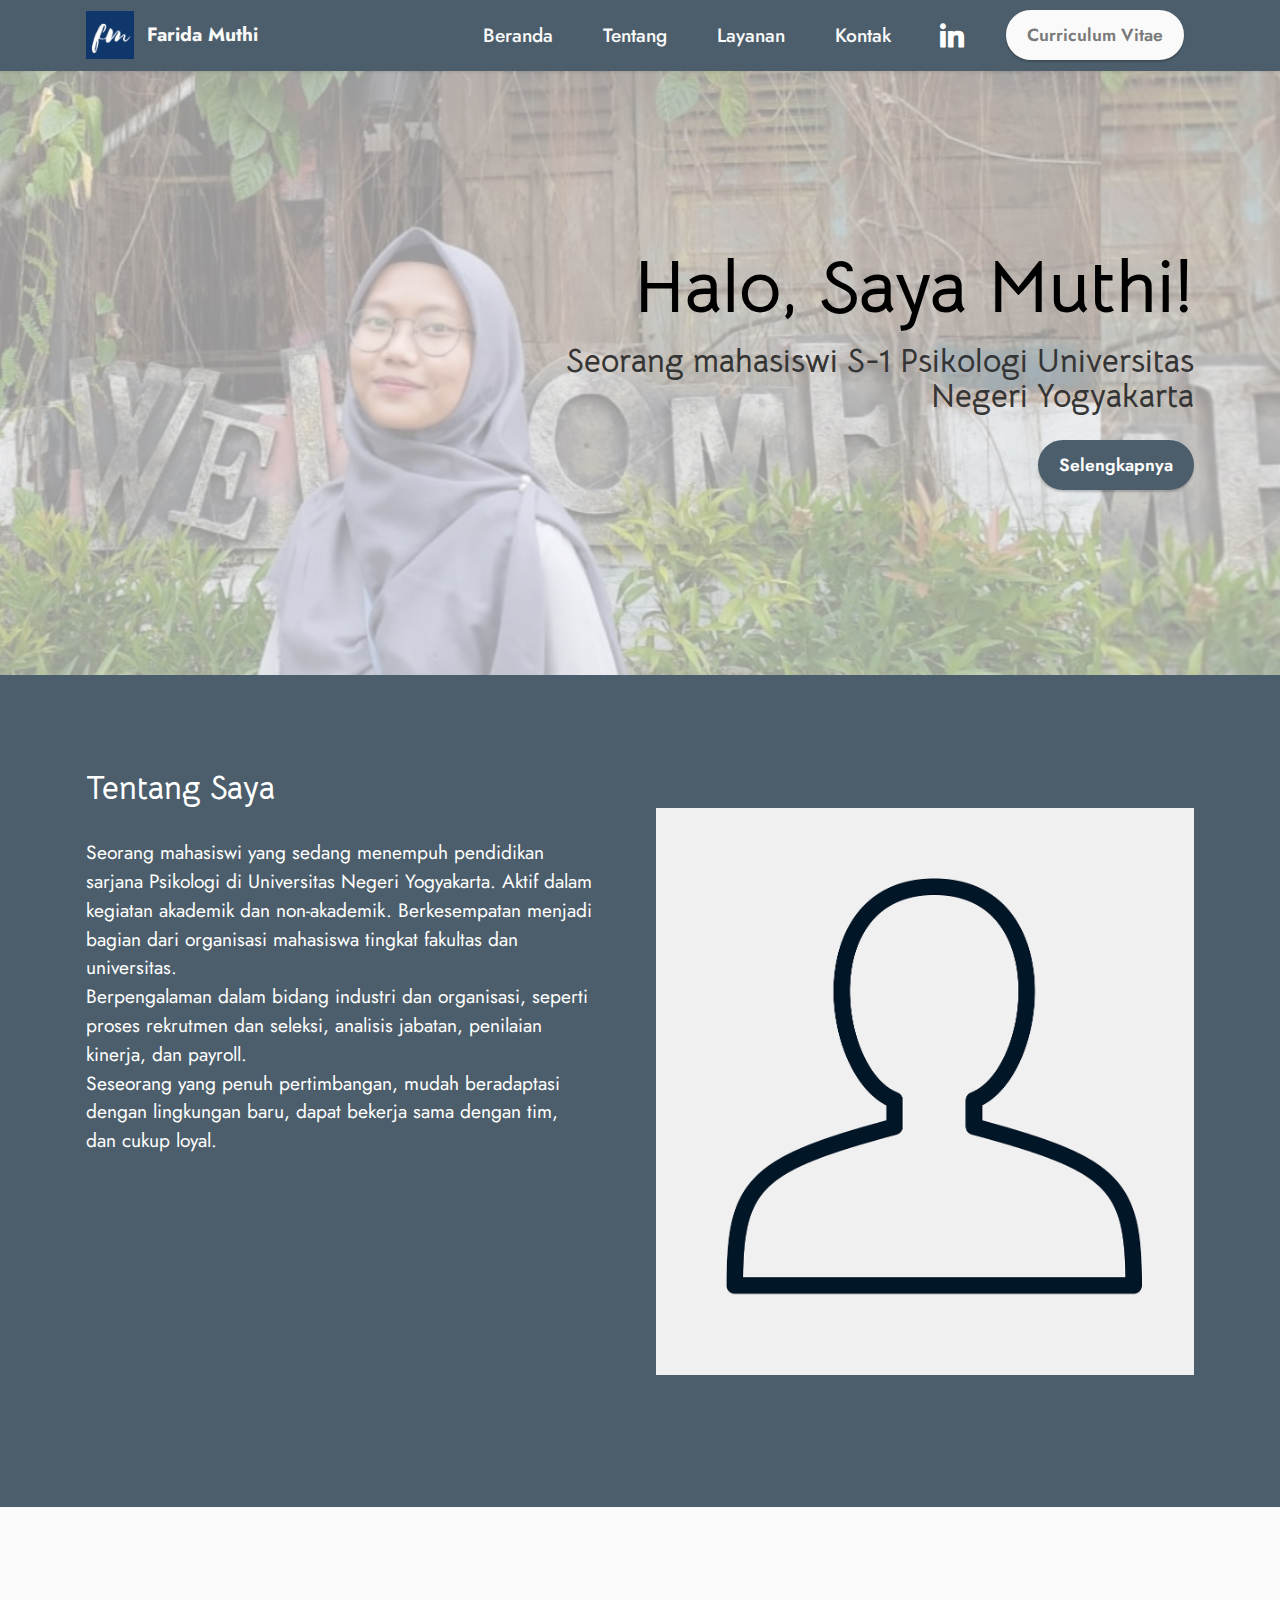
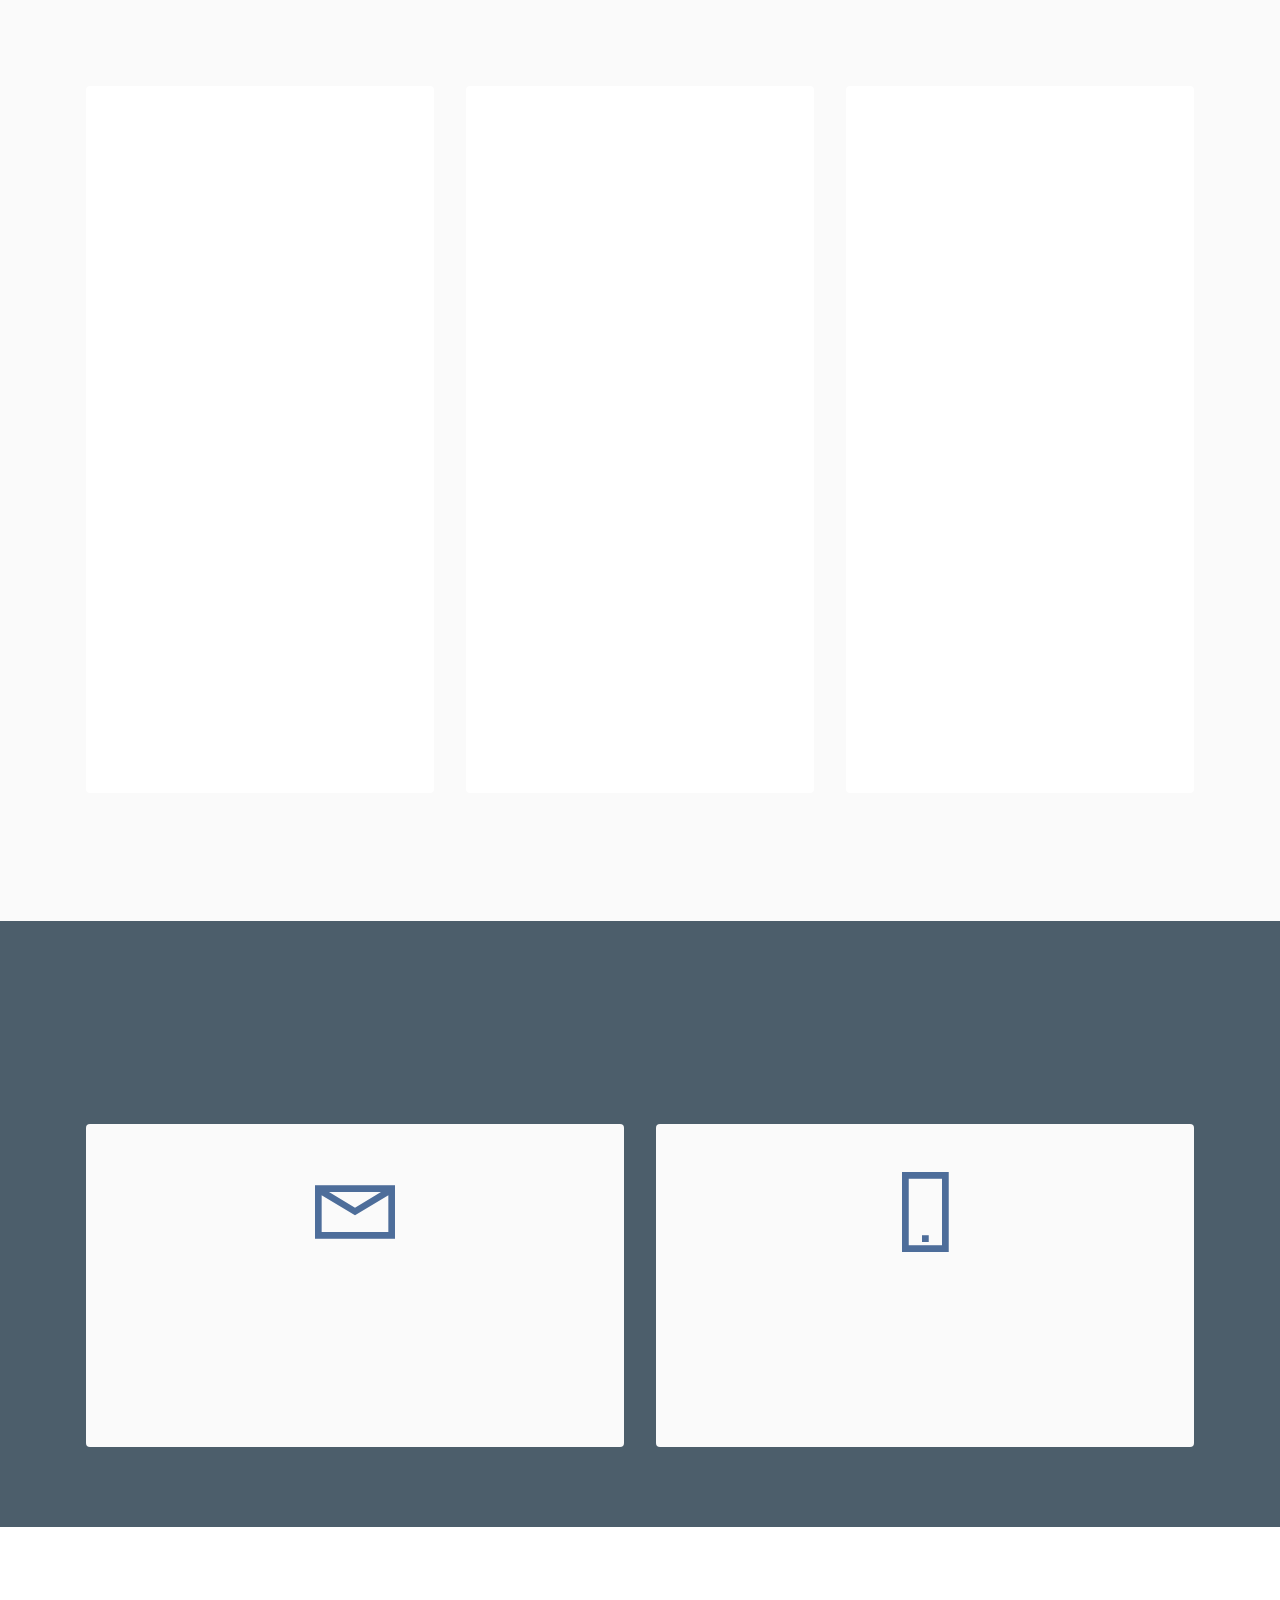
==== index.html @ 834558ed "create github pages" ====
<!DOCTYPE html>
<html  >
<head>
  <!-- Site made with Mobirise Website Builder v5.6.0, https://mobirise.com -->
  <meta charset="UTF-8">
  <meta http-equiv="X-UA-Compatible" content="IE=edge">
  <meta name="generator" content="Mobirise v5.6.0, mobirise.com">
  <meta name="viewport" content="width=device-width, initial-scale=1, minimum-scale=1">
  <link rel="shortcut icon" href="assets/images/bailey-dupont-1.png" type="image/x-icon">
  <meta name="description" content="">
  
  
  <title>Home</title>
  <link rel="stylesheet" href="assets/web/assets/mobirise-icons2/mobirise2.css">
  <link rel="stylesheet" href="assets/bootstrap/css/bootstrap.min.css">
  <link rel="stylesheet" href="assets/bootstrap/css/bootstrap-grid.min.css">
  <link rel="stylesheet" href="assets/bootstrap/css/bootstrap-reboot.min.css">
  <link rel="stylesheet" href="assets/animatecss/animate.css">
  <link rel="stylesheet" href="assets/dropdown/css/style.css">
  <link rel="stylesheet" href="assets/socicon/css/styles.css">
  <link rel="stylesheet" href="assets/theme/css/style.css">
  <link rel="preload" href="https://fonts.googleapis.com/css?family=Bellota+Text:300,300i,400,400i,700,700i&display=swap" as="style" onload="this.onload=null;this.rel='stylesheet'">
  <noscript><link rel="stylesheet" href="https://fonts.googleapis.com/css?family=Bellota+Text:300,300i,400,400i,700,700i&display=swap"></noscript>
  <link rel="preload" href="https://fonts.googleapis.com/css2?family=Jost:ital,wght@0,400;0,700;1,400;1,700&display=swap&display=swap" as="style" onload="this.onload=null;this.rel='stylesheet'">
  <noscript><link rel="stylesheet" href="https://fonts.googleapis.com/css2?family=Jost:ital,wght@0,400;0,700;1,400;1,700&display=swap&display=swap"></noscript>
  <link rel="preload" as="style" href="assets/mobirise/css/mbr-additional.css"><link rel="stylesheet" href="assets/mobirise/css/mbr-additional.css" type="text/css">
  
  
  
  
</head>
<body>
  
  <section data-bs-version="5.1" class="menu menu1 cid-sFGMsvHDIa" once="menu" id="menu1-1">
    

    <nav class="navbar navbar-dropdown navbar-expand-lg">
        <div class="container">
            <div class="navbar-brand">
                <span class="navbar-logo">
                    <a href="index.html#top">
                        <img src="assets/images/bailey-dupont-1.png" alt="Mobirise" style="height: 3rem;">
                    </a>
                </span>
                <span class="navbar-caption-wrap"><a class="navbar-caption text-white text-primary display-7" href="index.html#top">Farida Muthi</a></span>
            </div>
            <button class="navbar-toggler" type="button" data-toggle="collapse" data-bs-toggle="collapse" data-target="#navbarSupportedContent" data-bs-target="#navbarSupportedContent" aria-controls="navbarNavAltMarkup" aria-expanded="false" aria-label="Toggle navigation">
                <div class="hamburger">
                    <span></span>
                    <span></span>
                    <span></span>
                    <span></span>
                </div>
            </button>
            <div class="collapse navbar-collapse" id="navbarSupportedContent">
                <ul class="navbar-nav nav-dropdown" data-app-modern-menu="true"><li class="nav-item"><a class="nav-link link text-white text-primary display-7" href="index.html#header1-0">Beranda</a></li><li class="nav-item"><a class="nav-link link text-white text-primary display-7" href="index.html#features12-6">Tentang</a></li>
                    <li class="nav-item"><a class="nav-link link text-white text-primary display-7" href="index.html#features3-4">Layanan</a></li>
                    <li class="nav-item"><a class="nav-link link text-white text-primary display-7" href="page3.html#contacts1-q">Kontak</a>
                    </li></ul>
                <div class="icons-menu">
                    <a class="iconfont-wrapper" href="https://www.linkedin.com/in/farida-muthi-ah-nufikarrahmah-3ab0201bb" target="_blank">
                        <span class="p-2 mbr-iconfont socicon-linkedin socicon"></span>
                    </a>
                    
                    
                    
                </div>
                <div class="navbar-buttons mbr-section-btn"><a class="btn btn-white display-4" href="https://docs.google.com/document/d/1shDUPEkPM0B78n5rnHs5VSztVj6Z0UzP/edit?usp=sharing&ouid=105430754308481717440&rtpof=true&sd=true">Curriculum Vitae</a></div>
            </div>
        </div>
    </nav>
</section>

<section data-bs-version="5.1" class="header1 cid-sFGMfPD7iT" id="header1-0">

    

    <div class="mbr-overlay" style="opacity: 0.6; background-color: rgb(250, 250, 250);"></div>

    <div class="container">
        <div class="row justify-content-end">
            <div class="col-12 col-lg-8">
                <h1 class="mbr-section-title mbr-fonts-style mb-3 display-1"><strong>Halo, Saya Muthi!</strong></h1>
                
                <p class="mbr-text mbr-fonts-style display-2"><strong>
                    Seorang mahasiswi S-1 Psikologi Universitas Negeri Yogyakarta</strong></p>
                <div class="mbr-section-btn mt-3"><a class="btn btn-secondary display-4" href="index.html#features12-6">Selengkapnya</a></div>
            </div>
        </div>
    </div>
</section>

<section data-bs-version="5.1" class="features11 cid-sFGOTvnvck" id="features12-6">

    
    
    <div class="container">
        <div class="row align-items-center">
            <div class="col-12 col-lg">
                <div class="card-wrapper">
                    <div class="card-box">
                        <h4 class="card-title mbr-fonts-style mb-4 display-2">
                            <strong>Tentang Saya</strong></h4>
                        <p class="mbr-text mbr-fonts-style mb-4 display-7">
                            Seorang mahasiswi yang sedang menempuh pendidikan sarjana Psikologi di Universitas Negeri Yogyakarta. Aktif dalam kegiatan akademik dan non-akademik. Berkesempatan menjadi bagian dari organisasi mahasiswa tingkat fakultas dan universitas.&nbsp;<br>Berpengalaman dalam bidang industri dan organisasi, seperti proses rekrutmen dan seleksi, analisis jabatan, penilaian kinerja, dan payroll.<br>Seseorang yang penuh pertimbangan, mudah beradaptasi dengan lingkungan baru, dapat bekerja sama dengan tim, dan cukup loyal.&nbsp;<br></p>
                        <div class="mbr-text mbr-fonts-style counter-container display-7">
                            <ul>
                                <li>Rekrutmen dan Seleksi</li><li>Penilaian Kinerja</li><li>Analisis Jabatan</li>
                            </ul>
                        </div>
                        <div class="mbr-section-btn mb-4"><a class="btn btn-white display-4" href="index.html#contacts1-1">Kontak Saya</a></div>
                    </div>
                </div>
            </div>
            <div class="col-12 col-lg-6 md-pb">
                <div class="image-wrapper">
                    <img src="assets/images/mbr-9.png" alt="Mobirise">
                </div>
            </div>
        </div>
    </div>
</section>

<section data-bs-version="5.1" class="features3 cid-sFGNGNNW5A" id="features3-4">
    
    
    <div class="container">
        <div class="mbr-section-head">
            <h4 class="mbr-section-title mbr-fonts-style align-center mb-5 display-2"><strong>Layanan</strong></h4>
            
        </div>
        <div class="row mt-4">
            
            
            <div class="item features-image сol-12 col-md-6 col-lg-4 active">
                <div class="item-wrapper">
                    <div class="item-img">
                        <img src="assets/images/mbr-1.jpeg" alt="" data-slide-to="1" data-bs-slide-to="1">
                    </div>
                    <div class="item-content">
                        <h5 class="item-title mbr-fonts-style display-5"><strong>Rekrutmen dan Seleksi</strong></h5>
                        
                        <p class="mbr-text mbr-fonts-style mt-3 display-7">Ingin mendapatkan karyawan yang tepat sesuai dengan posisi yang dibutuhkan? Saya dapat mengakomodasi akan hal itu. Pelajari lebih lanjut untuk mengetahui pengalaman saya.<br></p>
                    </div>
                    <div class="mbr-section-btn item-footer mt-2"><a href="page1.html" class="btn item-btn btn-secondary display-7" target="_blank">Pelajari Lebih Lanjut &gt;</a></div>
                </div>
            </div><div class="item features-image сol-12 col-md-6 col-lg-4">
                <div class="item-wrapper">
                    <div class="item-img">
                        <img src="assets/images/mbr-2.jpeg" alt="" data-slide-to="1" data-bs-slide-to="1">
                    </div>
                    <div class="item-content">
                        <h5 class="item-title mbr-fonts-style display-5"><div><strong>Penilaian Kinerja</strong></div></h5>
                        
                        <p class="mbr-text mbr-fonts-style mt-3 display-7">Ingin menilai sejauhmana karyawan dapat melaksanakan pekerjaan sesuai dengan SOP dan deskripsi pekerjaan?&nbsp;Saya dapat mengakomodasi akan hal itu. Pelajari lebih lanjut untuk mengetahui pengalaman saya.</p>
                    </div>
                    <div class="mbr-section-btn item-footer mt-2"><a href="page2.html" class="btn item-btn btn-secondary display-7" target="_blank">Pelajari Lebih Lanjut &gt;</a></div>
                </div>
            </div><div class="item features-image сol-12 col-md-6 col-lg-4">
                <div class="item-wrapper">
                    <div class="item-img">
                        <img src="assets/images/mbr.jpeg" alt="" data-slide-to="2" data-bs-slide-to="2">
                    </div>
                    <div class="item-content">
                        <h5 class="item-title mbr-fonts-style display-5"><div><strong>Analisis Jabatan</strong></div></h5>
                        
                        <p class="mbr-text mbr-fonts-style mt-3 display-7">Sudah tepatkah posisi karyawan anda pada suatu jabatan tertentu? Perlukah perusahaan anda menambah jabatan pada divisi tertentu?&nbsp;Saya dapat mengakomodasi akan hal itu. Pelajari lebih lanjut untuk mengetahui pengalaman saya.</p>
                    </div>
                    <div class="mbr-section-btn item-footer mt-2"><a href="page3.html" class="btn item-btn btn-secondary display-7" target="_blank">Pelajari Lebih Lanjut
                            &gt;</a></div>
                </div>
            </div>
        </div>
    </div>
</section>

<section data-bs-version="5.1" class="contacts1 cid-sYSVcjmL0M" id="contacts1-1">

    

    
    <div class="container">
        <div class="mbr-section-head">
            <h3 class="mbr-section-title mbr-fonts-style align-center mb-0 display-2">
                <strong>Kontak Saya</strong></h3>
            <h4 class="mbr-section-subtitle mbr-fonts-style align-center mb-0 mt-2 display-5">
                Hubungi saya melalui kontak di bawah ini</h4>
        </div>
        <div class="row justify-content-center mt-4">
            <div class="card col-12 col-lg-6">
                <div class="card-wrapper">
                    <div class="card-box align-center">
                        <div class="image-wrapper">
                            <span class="mbr-iconfont mobi-mbri-letter mobi-mbri"></span>
                        </div>
                        <h4 class="card-title mbr-fonts-style mb-2 display-2">
                            <strong>Email</strong>
                        </h4>
                        <p class="mbr-text mbr-fonts-style mb-2 display-4">
                            Saya akan balas sesegera mungkin</p>
                        <h5 class="link mbr-fonts-style display-7"><a href="mailto:faridamuthi@gmail.com" class="text-primary">Kirim&nbsp;email</a>
                        </h5>
                    </div>
                </div>
            </div>
            <div class="card col-12 col-lg-6">
                <div class="card-wrapper">
                    <div class="card-box align-center">
                        <div class="image-wrapper">
                            <span class="mbr-iconfont mobi-mbri-mobile-2 mobi-mbri"></span>
                        </div>
                        <h4 class="card-title mbr-fonts-style align-center mb-2 display-2">
                            <strong>Phone</strong>
                        </h4>
                        <p class="mbr-text mbr-fonts-style mb-2 display-4">
                            Senin-Jumat 09:00 - 17:00</p>
                        <h5 class="link mbr-black mbr-fonts-style display-7">
                            <a href="https://wa.me/6285701899709" class="text-primary">Chat via WhatsApp&nbsp;</a></h5>
                    </div>
                </div>
            </div>
        </div>
    </div>
</section>

<section data-bs-version="5.1" class="map2 cid-sFGSPUeMie" id="map2-9">
    
    
    <div>
        
        <div class="google-map"><iframe frameborder="0" style="border:0" src="https://www.google.com/maps/embed/v1/place?key=AIzaSyDk89J4FSunMF33ruMVWJaJht_Ro0kvoXs&amp;q=Univeritas Negeri Yogyakarta" allowfullscreen=""></iframe></div>
    </div>
</section>

<section data-bs-version="5.1" class="footer7 cid-sFGSOnwtIp" once="footers" id="footer7-8">

    

    

    <div class="container">
        <div class="media-container-row align-center mbr-white">
            <div class="col-12">
                <p class="mbr-text mb-0 mbr-fonts-style display-7">
                    © Copyright 2022, Farida Muthi - All Rights Reserved
                </p>
            </div>
        </div>
    </div>
</section><section style="background-color: #fff; font-family: -apple-system, BlinkMacSystemFont, 'Segoe UI', 'Roboto', 'Helvetica Neue', Arial, sans-serif; color:#aaa; font-size:12px; padding: 0; align-items: center; display: flex;"><a href="https://mobirise.site/x" style="flex: 1 1; height: 3rem; padding-left: 1rem;"></a><p style="flex: 0 0 auto; margin:0; padding-right:1rem;">Built with Mobirise <a href="https://mobirise.site/u" style="color:#aaa;">web page</a> template</p></section><script src="assets/bootstrap/js/bootstrap.bundle.min.js"></script>  <script src="assets/smoothscroll/smooth-scroll.js"></script>  <script src="assets/ytplayer/index.js"></script>  <script src="assets/dropdown/js/navbar-dropdown.js"></script>  <script src="assets/theme/js/script.js"></script>  
  
  
 <div id="scrollToTop" class="scrollToTop mbr-arrow-up"><a style="text-align: center;"><i class="mbr-arrow-up-icon mbr-arrow-up-icon-cm cm-icon cm-icon-smallarrow-up"></i></a></div>
    <input name="animation" type="hidden">
  </body>
</html>
---- assets/web/assets/mobirise-icons2/mobirise2.css ----
@font-face {
  font-family: 'Moririse2';
  font-display: swap;
  src:  url('mobirise2.eot?f2bix4');
  src:  url('mobirise2.eot?f2bix4#iefix') format('embedded-opentype'),
    url('mobirise2.ttf?f2bix4') format('truetype'),
    url('mobirise2.woff?f2bix4') format('woff'),
    url('mobirise2.svg?f2bix4#mobirise2') format('svg');
  font-weight: normal;
  font-style: normal;
}

[class^="mobi-"], [class*=" mobi-"] {
  /* use !important to prevent issues with browser extensions that change fonts */
  font-family: 'Moririse2' !important;
  speak: none;
  font-style: normal;
  font-weight: normal;
  font-variant: normal;
  text-transform: none;
  line-height: 1;

  /* Better Font Rendering =========== */
  -webkit-font-smoothing: antialiased;
  -moz-osx-font-smoothing: grayscale;
}

.mobi-mbri-add-submenu:before {
  content: "\e900";
}
.mobi-mbri-alert:before {
  content: "\e901";
}
.mobi-mbri-align-center:before {
  content: "\e902";
}
.mobi-mbri-align-justify:before {
  content: "\e903";
}
.mobi-mbri-align-left:before {
  content: "\e904";
}
.mobi-mbri-align-right:before {
  content: "\e905";
}
.mobi-mbri-android:before {
  content: "\e906";
}
.mobi-mbri-apple:before {
  content: "\e907";
}
.mobi-mbri-arrow-down:before {
  content: "\e908";
}
.mobi-mbri-arrow-next:before {
  content: "\e909";
}
.mobi-mbri-arrow-prev:before {
  content: "\e90a";
}
.mobi-mbri-arrow-up:before {
  content: "\e90b";
}
.mobi-mbri-bold:before {
  content: "\e90c";
}
.mobi-mbri-bookmark:before {
  content: "\e90d";
}
.mobi-mbri-bootstrap:before {
  content: "\e90e";
}
.mobi-mbri-briefcase:before {
  content: "\e90f";
}
.mobi-mbri-browse:before {
  content: "\e910";
}
.mobi-mbri-bulleted-list:before {
  content: "\e911";
}
.mobi-mbri-calendar:before {
  content: "\e912";
}
.mobi-mbri-camera:before {
  content: "\e913";
}
.mobi-mbri-cart-add:before {
  content: "\e914";
}
.mobi-mbri-cart-full:before {
  content: "\e915";
}
.mobi-mbri-cash:before {
  content: "\e916";
}
.mobi-mbri-change-style:before {
  content: "\e917";
}
.mobi-mbri-chat:before {
  content: "\e918";
}
.mobi-mbri-clock:before {
  content: "\e919";
}
.mobi-mbri-close:before {
  content: "\e91a";
}
.mobi-mbri-cloud:before {
  content: "\e91b";
}
.mobi-mbri-code:before {
  content: "\e91c";
}
.mobi-mbri-contact-form:before {
  content: "\e91d";
}
.mobi-mbri-credit-card:before {
  content: "\e91e";
}
.mobi-mbri-cursor-click:before {
  content: "\e91f";
}
.mobi-mbri-cust-feedback:before {
  content: "\e920";
}
.mobi-mbri-database:before {
  content: "\e921";
}
.mobi-mbri-delivery:before {
  content: "\e922";
}
.mobi-mbri-desktop:before {
  content: "\e923";
}
.mobi-mbri-devices:before {
  content: "\e924";
}
.mobi-mbri-down:before {
  content: "\e925";
}
.mobi-mbri-download-2:before {
  content: "\e926";
}
.mobi-mbri-download:before {
  content: "\e927";
}
.mobi-mbri-drag-n-drop-2:before {
  content: "\e928";
}
.mobi-mbri-drag-n-drop:before {
  content: "\e929";
}
.mobi-mbri-edit-2:before {
  content: "\e92a";
}
.mobi-mbri-edit:before {
  content: "\e92b";
}
.mobi-mbri-error:before {
  content: "\e92c";
}
.mobi-mbri-extension:before {
  content: "\e92d";
}
.mobi-mbri-features:before {
  content: "\e92e";
}
.mobi-mbri-file:before {
  content: "\e92f";
}
.mobi-mbri-flag:before {
  content: "\e930";
}
.mobi-mbri-folder:before {
  content: "\e931";
}
.mobi-mbri-gift:before {
  content: "\e932";
}
.mobi-mbri-github:before {
  content: "\e933";
}
.mobi-mbri-globe-2:before {
  content: "\e934";
}
.mobi-mbri-globe:before {
  content: "\e935";
}
.mobi-mbri-growing-chart:before {
  content: "\e936";
}
.mobi-mbri-hearth:before {
  content: "\e937";
}
.mobi-mbri-help:before {
  content: "\e938";
}
.mobi-mbri-home:before {
  content: "\e939";
}
.mobi-mbri-hot-cup:before {
  content: "\e93a";
}
.mobi-mbri-idea:before {
  content: "\e93b";
}
.mobi-mbri-image-gallery:before {
  content: "\e93c";
}
.mobi-mbri-image-slider:before {
  content: "\e93d";
}
.mobi-mbri-info:before {
  content: "\e93e";
}
.mobi-mbri-italic:before {
  content: "\e93f";
}
.mobi-mbri-key:before {
  content: "\e940";
}
.mobi-mbri-laptop:before {
  content: "\e941";
}
.mobi-mbri-layers:before {
  content: "\e942";
}
.mobi-mbri-left-right:before {
  content: "\e943";
}
.mobi-mbri-left:before {
  content: "\e944";
}
.mobi-mbri-letter:before {
  content: "\e945";
}
.mobi-mbri-like:before {
  content: "\e946";
}
.mobi-mbri-link:before {
  content: "\e947";
}
.mobi-mbri-lock:before {
  content: "\e948";
}
.mobi-mbri-login:before {
  content: "\e949";
}
.mobi-mbri-logout:before {
  content: "\e94a";
}
.mobi-mbri-magic-stick:before {
  content: "\e94b";
}
.mobi-mbri-map-pin:before {
  content: "\e94c";
}
.mobi-mbri-menu:before {
  content: "\e94d";
}
.mobi-mbri-mobile-2:before {
  content: "\e94e";
}
.mobi-mbri-mobile-horizontal:before {
  content: "\e94f";
}
.mobi-mbri-mobile:before {
  content: "\e950";
}
.mobi-mbri-mobirise:before {
  content: "\e951";
}
.mobi-mbri-more-horizontal:before {
  content: "\e952";
}
.mobi-mbri-more-vertical:before {
  content: "\e953";
}
.mobi-mbri-music:before {
  content: "\e954";
}
.mobi-mbri-new-file:before {
  content: "\e955";
}
.mobi-mbri-numbered-list:before {
  content: "\e956";
}
.mobi-mbri-opened-folder:before {
  content: "\e957";
}
.mobi-mbri-pages:before {
  content: "\e958";
}
.mobi-mbri-paper-plane:before {
  content: "\e959";
}
.mobi-mbri-paperclip:before {
  content: "\e95a";
}
.mobi-mbri-phone:before {
  content: "\e95b";
}
.mobi-mbri-photo:before {
  content: "\e95c";
}
.mobi-mbri-photos:before {
  content: "\e95d";
}
.mobi-mbri-pin:before {
  content: "\e95e";
}
.mobi-mbri-play:before {
  content: "\e95f";
}
.mobi-mbri-plus:before {
  content: "\e960";
}
.mobi-mbri-preview:before {
  content: "\e961";
}
.mobi-mbri-print:before {
  content: "\e962";
}
.mobi-mbri-protect:before {
  content: "\e963";
}
.mobi-mbri-question:before {
  content: "\e964";
}
.mobi-mbri-quote-left:before {
  content: "\e965";
}
.mobi-mbri-quote-right:before {
  content: "\e966";
}
.mobi-mbri-redo:before {
  content: "\e967";
}
.mobi-mbri-refresh:before {
  content: "\e968";
}
.mobi-mbri-responsive-2:before {
  content: "\e969";
}
.mobi-mbri-responsive:before {
  content: "\e96a";
}
.mobi-mbri-right:before {
  content: "\e96b";
}
.mobi-mbri-rocket:before {
  content: "\e96c";
}
.mobi-mbri-sad-face:before {
  content: "\e96d";
}
.mobi-mbri-sale:before {
  content: "\e96e";
}
.mobi-mbri-save:before {
  content: "\e96f";
}
.mobi-mbri-search:before {
  content: "\e970";
}
.mobi-mbri-setting-2:before {
  content: "\e971";
}
.mobi-mbri-setting-3:before {
  content: "\e972";
}
.mobi-mbri-setting:before {
  content: "\e973";
}
.mobi-mbri-share:before {
  content: "\e974";
}
.mobi-mbri-shopping-bag:before {
  content: "\e975";
}
.mobi-mbri-shopping-basket:before {
  content: "\e976";
}
.mobi-mbri-shopping-cart:before {
  content: "\e977";
}
.mobi-mbri-sites:before {
  content: "\e978";
}
.mobi-mbri-smile-face:before {
  content: "\e979";
}
.mobi-mbri-speed:before {
  content: "\e97a";
}
.mobi-mbri-star:before {
  content: "\e97b";
}
.mobi-mbri-success:before {
  content: "\e97c";
}
.mobi-mbri-sun:before {
  content: "\e97d";
}
.mobi-mbri-sun2:before {
  content: "\e97e";
}
.mobi-mbri-tablet-vertical:before {
  content: "\e97f";
}
.mobi-mbri-tablet:before {
  content: "\e980";
}
.mobi-mbri-target:before {
  content: "\e981";
}
.mobi-mbri-timer:before {
  content: "\e982";
}
.mobi-mbri-to-ftp:before {
  content: "\e983";
}
.mobi-mbri-to-local-drive:before {
  content: "\e984";
}
.mobi-mbri-touch-swipe:before {
  content: "\e985";
}
.mobi-mbri-touch:before {
  content: "\e986";
}
.mobi-mbri-trash:before {
  content: "\e987";
}
.mobi-mbri-underline:before {
  content: "\e988";
}
.mobi-mbri-undo:before {
  content: "\e989";
}
.mobi-mbri-unlink:before {
  content: "\e98a";
}
.mobi-mbri-unlock:before {
  content: "\e98b";
}
.mobi-mbri-up-down:before {
  content: "\e98c";
}
.mobi-mbri-up:before {
  content: "\e98d";
}
.mobi-mbri-update:before {
  content: "\e98e";
}
.mobi-mbri-upload-2:before {
  content: "\e98f";
}
.mobi-mbri-upload:before {
  content: "\e990";
}
.mobi-mbri-user-2:before {
  content: "\e991";
}
.mobi-mbri-user:before {
  content: "\e992";
}
.mobi-mbri-users:before {
  content: "\e993";
}
.mobi-mbri-video-play:before {
  content: "\e994";
}
.mobi-mbri-video:before {
  content: "\e995";
}
.mobi-mbri-watch:before {
  content: "\e996";
}
.mobi-mbri-website-theme-2:before {
  content: "\e997";
}
.mobi-mbri-website-theme:before {
  content: "\e998";
}
.mobi-mbri-wifi:before {
  content: "\e999";
}
.mobi-mbri-windows:before {
  content: "\e99a";
}
.mobi-mbri-zoom-in:before {
  content: "\e99b";
}
.mobi-mbri-zoom-out:before {
  content: "\e99c";
}
---- assets/dropdown/css/style.css ----
.navbar-dropdown {
  left: 0;
  padding: 0;
  position: absolute;
  right: 0;
  top: 0;
  transition: all 0.45s ease;
  z-index: 1030;
  background: #282828; }
  .navbar-dropdown .navbar-logo {
    margin-right: 0.8rem;
    transition: margin 0.3s ease-in-out;
    vertical-align: middle; }
    .navbar-dropdown .navbar-logo img {
      height: 3.125rem;
      transition: all 0.3s ease-in-out; }
    .navbar-dropdown .navbar-logo.mbr-iconfont {
      font-size: 3.125rem;
      line-height: 3.125rem; }
  .navbar-dropdown .navbar-caption {
    font-weight: 700;
    white-space: normal;
    vertical-align: -4px;
    line-height: 3.125rem !important; }
    .navbar-dropdown .navbar-caption, .navbar-dropdown .navbar-caption:hover {
      color: inherit;
      text-decoration: none; }
  .navbar-dropdown .mbr-iconfont + .navbar-caption {
    vertical-align: -1px; }
  .navbar-dropdown.navbar-fixed-top {
    position: fixed; }
  .navbar-dropdown .navbar-brand span {
    vertical-align: -4px; }
  .navbar-dropdown.bg-color.transparent {
    background: none; }
  .navbar-dropdown.navbar-short .navbar-brand {
    padding: 0.625rem 0; }
    .navbar-dropdown.navbar-short .navbar-brand span {
      vertical-align: -1px; }
  .navbar-dropdown.navbar-short .navbar-caption {
    line-height: 2.375rem !important;
    vertical-align: -2px; }
  .navbar-dropdown.navbar-short .navbar-logo {
    margin-right: 0.5rem; }
    .navbar-dropdown.navbar-short .navbar-logo img {
      height: 2.375rem; }
    .navbar-dropdown.navbar-short .navbar-logo.mbr-iconfont {
      font-size: 2.375rem;
      line-height: 2.375rem; }
  .navbar-dropdown.navbar-short .mbr-table-cell {
    height: 3.625rem; }
  .navbar-dropdown .navbar-close {
    left: 0.6875rem;
    position: fixed;
    top: 0.75rem;
    z-index: 1000; }
  .navbar-dropdown .hamburger-icon {
    content: "";
    display: inline-block;
    vertical-align: middle;
    width: 16px;
    -webkit-box-shadow: 0 -6px 0 1px #282828,0 0 0 1px #282828,0 6px 0 1px #282828;
    -moz-box-shadow: 0 -6px 0 1px #282828,0 0 0 1px #282828,0 6px 0 1px #282828;
    box-shadow: 0 -6px 0 1px #282828,0 0 0 1px #282828,0 6px 0 1px #282828; }

.dropdown-menu .dropdown-toggle[data-toggle="dropdown-submenu"]::after {
  border-bottom: 0.35em solid transparent;
  border-left: 0.35em solid;
  border-right: 0;
  border-top: 0.35em solid transparent;
  margin-left: 0.3rem; }

.dropdown-menu .dropdown-item:focus {
  outline: 0; }

.nav-dropdown {
  font-size: 0.75rem;
  font-weight: 500;
  height: auto !important; }
  .nav-dropdown .nav-btn {
    padding-left: 1rem; }
  .nav-dropdown .link {
    margin: .667em 1.667em;
    font-weight: 500;
    padding: 0;
    transition: color .2s ease-in-out; }
    .nav-dropdown .link.dropdown-toggle {
      margin-right: 2.583em; }
      .nav-dropdown .link.dropdown-toggle::after {
        margin-left: .25rem;
        border-top: 0.35em solid;
        border-right: 0.35em solid transparent;
        border-left: 0.35em solid transparent;
        border-bottom: 0; }
      .nav-dropdown .link.dropdown-toggle[aria-expanded="true"] {
        margin: 0;
        padding: 0.667em 3.263em  0.667em 1.667em; }
  .nav-dropdown .link::after,
  .nav-dropdown .dropdown-item::after {
    color: inherit; }
  .nav-dropdown .btn {
    font-size: 0.75rem;
    font-weight: 700;
    letter-spacing: 0;
    margin-bottom: 0;
    padding-left: 1.25rem;
    padding-right: 1.25rem; }
  .nav-dropdown .dropdown-menu {
    border-radius: 0;
    border: 0;
    left: 0;
    margin: 0;
    padding-bottom: 1.25rem;
    padding-top: 1.25rem;
    position: relative; }
  .nav-dropdown .dropdown-submenu {
    margin-left: 0.125rem;
    top: 0; }
  .nav-dropdown .dropdown-item {
    font-weight: 500;
    line-height: 2;
    padding: 0.3846em 4.615em 0.3846em 1.5385em;
    position: relative;
    transition: color .2s ease-in-out, background-color .2s ease-in-out; }
    .nav-dropdown .dropdown-item::after {
      margin-top: -0.3077em;
      position: absolute;
      right: 1.1538em;
      top: 50%; }
    .nav-dropdown .dropdown-item:focus, .nav-dropdown .dropdown-item:hover {
      background: none; }

@media (max-width: 767px) {
  .nav-dropdown.navbar-toggleable-sm {
    bottom: 0;
    display: none;
    left: 0;
    overflow-x: hidden;
    position: fixed;
    top: 0;
    transform: translateX(-100%);
    -ms-transform: translateX(-100%);
    -webkit-transform: translateX(-100%);
    width: 18.75rem;
    z-index: 999; } }
.nav-dropdown.navbar-toggleable-xl {
  bottom: 0;
  display: none;
  left: 0;
  overflow-x: hidden;
  position: fixed;
  top: 0;
  transform: translateX(-100%);
  -ms-transform: translateX(-100%);
  -webkit-transform: translateX(-100%);
  width: 18.75rem;
  z-index: 999; }

.nav-dropdown-sm {
  display: block !important;
  overflow-x: hidden;
  overflow: auto;
  padding-top: 3.875rem; }
  .nav-dropdown-sm::after {
    content: "";
    display: block;
    height: 3rem;
    width: 100%; }
  .nav-dropdown-sm.collapse.in ~ .navbar-close {
    display: block !important; }
  .nav-dropdown-sm.collapsing, .nav-dropdown-sm.collapse.in {
    transform: translateX(0);
    -ms-transform: translateX(0);
    -webkit-transform: translateX(0);
    transition: all 0.25s ease-out;
    -webkit-transition: all 0.25s ease-out;
    background: #282828; }
  .nav-dropdown-sm.collapsing[aria-expanded="false"] {
    transform: translateX(-100%);
    -ms-transform: translateX(-100%);
    -webkit-transform: translateX(-100%); }
  .nav-dropdown-sm .nav-item {
    display: block;
    margin-left: 0 !important;
    padding-left: 0; }
  .nav-dropdown-sm .link,
  .nav-dropdown-sm .dropdown-item {
    border-top: 1px dotted rgba(255, 255, 255, 0.1);
    font-size: 0.8125rem;
    line-height: 1.6;
    margin: 0 !important;
    padding: 0.875rem 2.4rem 0.875rem 1.5625rem !important;
    position: relative;
    white-space: normal; }
    .nav-dropdown-sm .link:focus, .nav-dropdown-sm .link:hover,
    .nav-dropdown-sm .dropdown-item:focus,
    .nav-dropdown-sm .dropdown-item:hover {
      background: rgba(0, 0, 0, 0.2) !important;
      color: #c0a375; }
  .nav-dropdown-sm .nav-btn {
    position: relative;
    padding: 1.5625rem 1.5625rem 0 1.5625rem; }
    .nav-dropdown-sm .nav-btn::before {
      border-top: 1px dotted rgba(255, 255, 255, 0.1);
      content: "";
      left: 0;
      position: absolute;
      top: 0;
      width: 100%; }
    .nav-dropdown-sm .nav-btn + .nav-btn {
      padding-top: 0.625rem; }
      .nav-dropdown-sm .nav-btn + .nav-btn::before {
        display: none; }
  .nav-dropdown-sm .btn {
    padding: 0.625rem 0; }
  .nav-dropdown-sm .dropdown-toggle[data-toggle="dropdown-submenu"]::after {
    margin-left: .25rem;
    border-top: 0.35em solid;
    border-right: 0.35em solid transparent;
    border-left: 0.35em solid transparent;
    border-bottom: 0; }
  .nav-dropdown-sm .dropdown-toggle[data-toggle="dropdown-submenu"][aria-expanded="true"]::after {
    border-top: 0;
    border-right: 0.35em solid transparent;
    border-left: 0.35em solid transparent;
    border-bottom: 0.35em solid; }
  .nav-dropdown-sm .dropdown-menu {
    margin: 0;
    padding: 0;
    position: relative;
    top: 0;
    left: 0;
    width: 100%;
    border: 0;
    float: none;
    border-radius: 0;
    background: none; }
  .nav-dropdown-sm .dropdown-submenu {
    left: 100%;
    margin-left: 0.125rem;
    margin-top: -1.25rem;
    top: 0; }

.navbar-toggleable-sm .nav-dropdown .dropdown-menu {
  position: absolute; }

.navbar-toggleable-sm .nav-dropdown .dropdown-submenu {
  left: 100%;
  margin-left: 0.125rem;
  margin-top: -1.25rem;
  top: 0; }

.navbar-toggleable-sm.opened .nav-dropdown .dropdown-menu {
  position: relative; }

.navbar-toggleable-sm.opened .nav-dropdown .dropdown-submenu {
  left: 0;
  margin-left: 00rem;
  margin-top: 0rem;
  top: 0; }

.is-builder .nav-dropdown.collapsing {
  transition: none !important; }
---- assets/socicon/css/styles.css ----
@charset "UTF-8";

@font-face {
  font-family: 'Socicon';
  src:  url('../fonts/socicon.eot');
  src:  url('../fonts/socicon.eot?#iefix') format('embedded-opentype'),
    url('../fonts/socicon.woff2') format('woff2'),
    url('../fonts/socicon.ttf') format('truetype'),
    url('../fonts/socicon.woff') format('woff'),
    url('../fonts/socicon.svg#socicon') format('svg');
  font-weight: normal;
  font-style: normal;
  font-display: swap;
}

[data-icon]:before {
  font-family: "socicon" !important;
  content: attr(data-icon);
  font-style: normal !important;
  font-weight: normal !important;
  font-variant: normal !important;
  text-transform: none !important;
  speak: none;
  line-height: 1;
  -webkit-font-smoothing: antialiased;
  -moz-osx-font-smoothing: grayscale;
}

[class^="socicon-"], [class*=" socicon-"] {
  /* use !important to prevent issues with browser extensions that change fonts */
  font-family: 'Socicon' !important;
  speak: none;
  font-style: normal;
  font-weight: normal;
  font-variant: normal;
  text-transform: none;
  line-height: 1;

  /* Better Font Rendering =========== */
  -webkit-font-smoothing: antialiased;
  -moz-osx-font-smoothing: grayscale;
}

.socicon-eitaa:before {
  content: "\e97c";
}
.socicon-soroush:before {
  content: "\e97d";
}
.socicon-bale:before {
  content: "\e97e";
}
.socicon-zazzle:before {
  content: "\e97b";
}
.socicon-society6:before {
  content: "\e97a";
}
.socicon-redbubble:before {
  content: "\e979";
}
.socicon-avvo:before {
  content: "\e978";
}
.socicon-stitcher:before {
  content: "\e977";
}
.socicon-googlehangouts:before {
  content: "\e974";
}
.socicon-dlive:before {
  content: "\e975";
}
.socicon-vsco:before {
  content: "\e976";
}
.socicon-flipboard:before {
  content: "\e973";
}
.socicon-ubuntu:before {
  content: "\e958";
}
.socicon-artstation:before {
  content: "\e959";
}
.socicon-invision:before {
  content: "\e95a";
}
.socicon-torial:before {
  content: "\e95b";
}
.socicon-collectorz:before {
  content: "\e95c";
}
.socicon-seenthis:before {
  content: "\e95d";
}
.socicon-googleplaymusic:before {
  content: "\e95e";
}
.socicon-debian:before {
  content: "\e95f";
}
.socicon-filmfreeway:before {
  content: "\e960";
}
.socicon-gnome:before {
  content: "\e961";
}
.socicon-itchio:before {
  content: "\e962";
}
.socicon-jamendo:before {
  content: "\e963";
}
.socicon-mix:before {
  content: "\e964";
}
.socicon-sharepoint:before {
  content: "\e965";
}
.socicon-tinder:before {
  content: "\e966";
}
.socicon-windguru:before {
  content: "\e967";
}
.socicon-cdbaby:before {
  content: "\e968";
}
.socicon-elementaryos:before {
  content: "\e969";
}
.socicon-stage32:before {
  content: "\e96a";
}
.socicon-tiktok:before {
  content: "\e96b";
}
.socicon-gitter:before {
  content: "\e96c";
}
.socicon-letterboxd:before {
  content: "\e96d";
}
.socicon-threema:before {
  content: "\e96e";
}
.socicon-splice:before {
  content: "\e96f";
}
.socicon-metapop:before {
  content: "\e970";
}
.socicon-naver:before {
  content: "\e971";
}
.socicon-remote:before {
  content: "\e972";
}
.socicon-internet:before {
  content: "\e957";
}
.socicon-moddb:before {
  content: "\e94b";
}
.socicon-indiedb:before {
  content: "\e94c";
}
.socicon-traxsource:before {
  content: "\e94d";
}
.socicon-gamefor:before {
  content: "\e94e";
}
.socicon-pixiv:before {
  content: "\e94f";
}
.socicon-myanimelist:before {
  content: "\e950";
}
.socicon-blackberry:before {
  content: "\e951";
}
.socicon-wickr:before {
  content: "\e952";
}
.socicon-spip:before {
  content: "\e953";
}
.socicon-napster:before {
  content: "\e954";
}
.socicon-beatport:before {
  content: "\e955";
}
.socicon-hackerone:before {
  content: "\e956";
}
.socicon-hackernews:before {
  content: "\e946";
}
.socicon-smashwords:before {
  content: "\e947";
}
.socicon-kobo:before {
  content: "\e948";
}
.socicon-bookbub:before {
  content: "\e949";
}
.socicon-mailru:before {
  content: "\e94a";
}
.socicon-gitlab:before {
  content: "\e945";
}
.socicon-instructables:before {
  content: "\e944";
}
.socicon-portfolio:before {
  content: "\e943";
}
.socicon-codered:before {
  content: "\e940";
}
.socicon-origin:before {
  content: "\e941";
}
.socicon-nextdoor:before {
  content: "\e942";
}
.socicon-udemy:before {
  content: "\e93f";
}
.socicon-livemaster:before {
  content: "\e93e";
}
.socicon-crunchbase:before {
  content: "\e93b";
}
.socicon-homefy:before {
  content: "\e93c";
}
.socicon-calendly:before {
  content: "\e93d";
}
.socicon-realtor:before {
  content: "\e90f";
}
.socicon-tidal:before {
  content: "\e910";
}
.socicon-qobuz:before {
  content: "\e911";
}
.socicon-natgeo:before {
  content: "\e912";
}
.socicon-mastodon:before {
  content: "\e913";
}
.socicon-unsplash:before {
  content: "\e914";
}
.socicon-homeadvisor:before {
  content: "\e915";
}
.socicon-angieslist:before {
  content: "\e916";
}
.socicon-codepen:before {
  content: "\e917";
}
.socicon-slack:before {
  content: "\e918";
}
.socicon-openaigym:before {
  content: "\e919";
}
.socicon-logmein:before {
  content: "\e91a";
}
.socicon-fiverr:before {
  content: "\e91b";
}
.socicon-gotomeeting:before {
  content: "\e91c";
}
.socicon-aliexpress:before {
  content: "\e91d";
}
.socicon-guru:before {
  content: "\e91e";
}
.socicon-appstore:before {
  content: "\e91f";
}
.socicon-homes:before {
  content: "\e920";
}
.socicon-zoom:before {
  content: "\e921";
}
.socicon-alibaba:before {
  content: "\e922";
}
.socicon-craigslist:before {
  content: "\e923";
}
.socicon-wix:before {
  content: "\e924";
}
.socicon-redfin:before {
  content: "\e925";
}
.socicon-googlecalendar:before {
  content: "\e926";
}
.socicon-shopify:before {
  content: "\e927";
}
.socicon-freelancer:before {
  content: "\e928";
}
.socicon-seedrs:before {
  content: "\e929";
}
.socicon-bing:before {
  content: "\e92a";
}
.socicon-doodle:before {
  content: "\e92b";
}
.socicon-bonanza:before {
  content: "\e92c";
}
.socicon-squarespace:before {
  content: "\e92d";
}
.socicon-toptal:before {
  content: "\e92e";
}
.socicon-gust:before {
  content: "\e92f";
}
.socicon-ask:before {
  content: "\e930";
}
.socicon-trulia:before {
  content: "\e931";
}
.socicon-loomly:before {
  content: "\e932";
}
.socicon-ghost:before {
  content: "\e933";
}
.socicon-upwork:before {
  content: "\e934";
}
.socicon-fundable:before {
  content: "\e935";
}
.socicon-booking:before {
  content: "\e936";
}
.socicon-googlemaps:before {
  content: "\e937";
}
.socicon-zillow:before {
  content: "\e938";
}
.socicon-niconico:before {
  content: "\e939";
}
.socicon-toneden:before {
  content: "\e93a";
}
.socicon-augment:before {
  content: "\e908";
}
.socicon-bitbucket:before {
  content: "\e909";
}
.socicon-fyuse:before {
  content: "\e90a";
}
.socicon-yt-gaming:before {
  content: "\e90b";
}
.socicon-sketchfab:before {
  content: "\e90c";
}
.socicon-mobcrush:before {
  content: "\e90d";
}
.socicon-microsoft:before {
  content: "\e90e";
}
.socicon-pandora:before {
  content: "\e907";
}
.socicon-messenger:before {
  content: "\e906";
}
.socicon-gamewisp:before {
  content: "\e905";
}
.socicon-bloglovin:before {
  content: "\e904";
}
.socicon-tunein:before {
  content: "\e903";
}
.socicon-gamejolt:before {
  content: "\e901";
}
.socicon-trello:before {
  content: "\e902";
}
.socicon-spreadshirt:before {
  content: "\e900";
}
.socicon-500px:before {
  content: "\e000";
}
.socicon-8tracks:before {
  content: "\e001";
}
.socicon-airbnb:before {
  content: "\e002";
}
.socicon-alliance:before {
  content: "\e003";
}
.socicon-amazon:before {
  content: "\e004";
}
.socicon-amplement:before {
  content: "\e005";
}
.socicon-android:before {
  content: "\e006";
}
.socicon-angellist:before {
  content: "\e007";
}
.socicon-apple:before {
  content: "\e008";
}
.socicon-appnet:before {
  content: "\e009";
}
.socicon-baidu:before {
  content: "\e00a";
}
.socicon-bandcamp:before {
  content: "\e00b";
}
.socicon-battlenet:before {
  content: "\e00c";
}
.socicon-mixer:before {
  content: "\e00d";
}
.socicon-bebee:before {
  content: "\e00e";
}
.socicon-bebo:before {
  content: "\e00f";
}
.socicon-behance:before {
  content: "\e010";
}
.socicon-blizzard:before {
  content: "\e011";
}
.socicon-blogger:before {
  content: "\e012";
}
.socicon-buffer:before {
  content: "\e013";
}
.socicon-chrome:before {
  content: "\e014";
}
.socicon-coderwall:before {
  content: "\e015";
}
.socicon-curse:before {
  content: "\e016";
}
.socicon-dailymotion:before {
  content: "\e017";
}
.socicon-deezer:before {
  content: "\e018";
}
.socicon-delicious:before {
  content: "\e019";
}
.socicon-deviantart:before {
  content: "\e01a";
}
.socicon-diablo:before {
  content: "\e01b";
}
.socicon-digg:before {
  content: "\e01c";
}
.socicon-discord:before {
  content: "\e01d";
}
.socicon-disqus:before {
  content: "\e01e";
}
.socicon-douban:before {
  content: "\e01f";
}
.socicon-draugiem:before {
  content: "\e020";
}
.socicon-dribbble:before {
  content: "\e021";
}
.socicon-drupal:before {
  content: "\e022";
}
.socicon-ebay:before {
  content: "\e023";
}
.socicon-ello:before {
  content: "\e024";
}
.socicon-endomodo:before {
  content: "\e025";
}
.socicon-envato:before {
  content: "\e026";
}
.socicon-etsy:before {
  content: "\e027";
}
.socicon-facebook:before {
  content: "\e028";
}
.socicon-feedburner:before {
  content: "\e029";
}
.socicon-filmweb:before {
  content: "\e02a";
}
.socicon-firefox:before {
  content: "\e02b";
}
.socicon-flattr:before {
  content: "\e02c";
}
.socicon-flickr:before {
  content: "\e02d";
}
.socicon-formulr:before {
  content: "\e02e";
}
.socicon-forrst:before {
  content: "\e02f";
}
.socicon-foursquare:before {
  content: "\e030";
}
.socicon-friendfeed:before {
  content: "\e031";
}
.socicon-github:before {
  content: "\e032";
}
.socicon-goodreads:before {
  content: "\e033";
}
.socicon-google:before {
  content: "\e034";
}
.socicon-googlescholar:before {
  content: "\e035";
}
.socicon-googlegroups:before {
  content: "\e036";
}
.socicon-googlephotos:before {
  content: "\e037";
}
.socicon-googleplus:before {
  content: "\e038";
}
.socicon-grooveshark:before {
  content: "\e039";
}
.socicon-hackerrank:before {
  content: "\e03a";
}
.socicon-hearthstone:before {
  content: "\e03b";
}
.socicon-hellocoton:before {
  content: "\e03c";
}
.socicon-heroes:before {
  content: "\e03d";
}
.socicon-smashcast:before {
  content: "\e03e";
}
.socicon-horde:before {
  content: "\e03f";
}
.socicon-houzz:before {
  content: "\e040";
}
.socicon-icq:before {
  content: "\e041";
}
.socicon-identica:before {
  content: "\e042";
}
.socicon-imdb:before {
  content: "\e043";
}
.socicon-instagram:before {
  content: "\e044";
}
.socicon-issuu:before {
  content: "\e045";
}
.socicon-istock:before {
  content: "\e046";
}
.socicon-itunes:before {
  content: "\e047";
}
.socicon-keybase:before {
  content: "\e048";
}
.socicon-lanyrd:before {
  content: "\e049";
}
.socicon-lastfm:before {
  content: "\e04a";
}
.socicon-line:before {
  content: "\e04b";
}
.socicon-linkedin:before {
  content: "\e04c";
}
.socicon-livejournal:before {
  content: "\e04d";
}
.socicon-lyft:before {
  content: "\e04e";
}
.socicon-macos:before {
  content: "\e04f";
}
.socicon-mail:before {
  content: "\e050";
}
.socicon-medium:before {
  content: "\e051";
}
.socicon-meetup:before {
  content: "\e052";
}
.socicon-mixcloud:before {
  content: "\e053";
}
.socicon-modelmayhem:before {
  content: "\e054";
}
.socicon-mumble:before {
  content: "\e055";
}
.socicon-myspace:before {
  content: "\e056";
}
.socicon-newsvine:before {
  content: "\e057";
}
.socicon-nintendo:before {
  content: "\e058";
}
.socicon-npm:before {
  content: "\e059";
}
.socicon-odnoklassniki:before {
  content: "\e05a";
}
.socicon-openid:before {
  content: "\e05b";
}
.socicon-opera:before {
  content: "\e05c";
}
.socicon-outlook:before {
  content: "\e05d";
}
.socicon-overwatch:before {
  content: "\e05e";
}
.socicon-patreon:before {
  content: "\e05f";
}
.socicon-paypal:before {
  content: "\e060";
}
.socicon-periscope:before {
  content: "\e061";
}
.socicon-persona:before {
  content: "\e062";
}
.socicon-pinterest:before {
  content: "\e063";
}
.socicon-play:before {
  content: "\e064";
}
.socicon-player:before {
  content: "\e065";
}
.socicon-playstation:before {
  content: "\e066";
}
.socicon-pocket:before {
  content: "\e067";
}
.socicon-qq:before {
  content: "\e068";
}
.socicon-quora:before {
  content: "\e069";
}
.socicon-raidcall:before {
  content: "\e06a";
}
.socicon-ravelry:before {
  content: "\e06b";
}
.socicon-reddit:before {
  content: "\e06c";
}
.socicon-renren:before {
  content: "\e06d";
}
.socicon-researchgate:before {
  content: "\e06e";
}
.socicon-residentadvisor:before {
  content: "\e06f";
}
.socicon-reverbnation:before {
  content: "\e070";
}
.socicon-rss:before {
  content: "\e071";
}
.socicon-sharethis:before {
  content: "\e072";
}
.socicon-skype:before {
  content: "\e073";
}
.socicon-slideshare:before {
  content: "\e074";
}
.socicon-smugmug:before {
  content: "\e075";
}
.socicon-snapchat:before {
  content: "\e076";
}
.socicon-songkick:before {
  content: "\e077";
}
.socicon-soundcloud:before {
  content: "\e078";
}
.socicon-spotify:before {
  content: "\e079";
}
.socicon-stackexchange:before {
  content: "\e07a";
}
.socicon-stackoverflow:before {
  content: "\e07b";
}
.socicon-starcraft:before {
  content: "\e07c";
}
.socicon-stayfriends:before {
  content: "\e07d";
}
.socicon-steam:before {
  content: "\e07e";
}
.socicon-storehouse:before {
  content: "\e07f";
}
.socicon-strava:before {
  content: "\e080";
}
.socicon-streamjar:before {
  content: "\e081";
}
.socicon-stumbleupon:before {
  content: "\e082";
}
.socicon-swarm:before {
  content: "\e083";
}
.socicon-teamspeak:before {
  content: "\e084";
}
.socicon-teamviewer:before {
  content: "\e085";
}
.socicon-technorati:before {
  content: "\e086";
}
.socicon-telegram:before {
  content: "\e087";
}
.socicon-tripadvisor:before {
  content: "\e088";
}
.socicon-tripit:before {
  content: "\e089";
}
.socicon-triplej:before {
  content: "\e08a";
}
.socicon-tumblr:before {
  content: "\e08b";
}
.socicon-twitch:before {
  content: "\e08c";
}
.socicon-twitter:before {
  content: "\e08d";
}
.socicon-uber:before {
  content: "\e08e";
}
.socicon-ventrilo:before {
  content: "\e08f";
}
.socicon-viadeo:before {
  content: "\e090";
}
.socicon-viber:before {
  content: "\e091";
}
.socicon-viewbug:before {
  content: "\e092";
}
.socicon-vimeo:before {
  content: "\e093";
}
.socicon-vine:before {
  content: "\e094";
}
.socicon-vkontakte:before {
  content: "\e095";
}
.socicon-warcraft:before {
  content: "\e096";
}
.socicon-wechat:before {
  content: "\e097";
}
.socicon-weibo:before {
  content: "\e098";
}
.socicon-whatsapp:before {
  content: "\e099";
}
.socicon-wikipedia:before {
  content: "\e09a";
}
.socicon-windows:before {
  content: "\e09b";
}
.socicon-wordpress:before {
  content: "\e09c";
}
.socicon-wykop:before {
  content: "\e09d";
}
.socicon-xbox:before {
  content: "\e09e";
}
.socicon-xing:before {
  content: "\e09f";
}
.socicon-yahoo:before {
  content: "\e0a0";
}
.socicon-yammer:before {
  content: "\e0a1";
}
.socicon-yandex:before {
  content: "\e0a2";
}
.socicon-yelp:before {
  content: "\e0a3";
}
.socicon-younow:before {
  content: "\e0a4";
}
.socicon-youtube:before {
  content: "\e0a5";
}
.socicon-zapier:before {
  content: "\e0a6";
}
.socicon-zerply:before {
  content: "\e0a7";
}
.socicon-zomato:before {
  content: "\e0a8";
}
.socicon-zynga:before {
  content: "\e0a9";
}
---- assets/theme/css/style.css ----
@charset "UTF-8";
section {
  background-color: #ffffff;
}

body {
  font-style: normal;
  line-height: 1.5;
  font-weight: 400;
  color: #232323;
  position: relative;
}

button {
  background-color: transparent;
  border-color: transparent;
}

section,
.container,
.container-fluid {
  position: relative;
  word-wrap: break-word;
}

a.mbr-iconfont:hover {
  text-decoration: none;
}

.article .lead p,
.article .lead ul,
.article .lead ol,
.article .lead pre,
.article .lead blockquote {
  margin-bottom: 0;
}

a {
  font-style: normal;
  font-weight: 400;
  cursor: pointer;
}
a, a:hover {
  text-decoration: none;
}

.mbr-section-title {
  font-style: normal;
  line-height: 1.3;
}

.mbr-section-subtitle {
  line-height: 1.3;
}

.mbr-text {
  font-style: normal;
  line-height: 1.7;
}

h1,
h2,
h3,
h4,
h5,
h6,
.display-1,
.display-2,
.display-4,
.display-5,
.display-7,
span,
p,
a {
  line-height: 1;
  word-break: break-word;
  word-wrap: break-word;
  font-weight: 400;
}

b,
strong {
  font-weight: bold;
}

input:-webkit-autofill, input:-webkit-autofill:hover, input:-webkit-autofill:focus, input:-webkit-autofill:active {
  transition-delay: 9999s;
  -webkit-transition-property: background-color, color;
  transition-property: background-color, color;
}

textarea[type=hidden] {
  display: none;
}

section {
  background-position: 50% 50%;
  background-repeat: no-repeat;
  background-size: cover;
}
section .mbr-background-video,
section .mbr-background-video-preview {
  position: absolute;
  bottom: 0;
  left: 0;
  right: 0;
  top: 0;
}

.hidden {
  visibility: hidden;
}

.mbr-z-index20 {
  z-index: 20;
}

/*! Base colors */
.mbr-white {
  color: #ffffff;
}

.mbr-black {
  color: #111111;
}

.mbr-bg-white {
  background-color: #ffffff;
}

.mbr-bg-black {
  background-color: #000000;
}

/*! Text-aligns */
.align-left {
  text-align: left;
}

.align-center {
  text-align: center;
}

.align-right {
  text-align: right;
}

/*! Font-weight  */
.mbr-light {
  font-weight: 300;
}

.mbr-regular {
  font-weight: 400;
}

.mbr-semibold {
  font-weight: 500;
}

.mbr-bold {
  font-weight: 700;
}

/*! Media  */
.media-content {
  flex-basis: 100%;
}

.media-container-row {
  display: flex;
  flex-direction: row;
  flex-wrap: wrap;
  justify-content: center;
  align-content: center;
  align-items: start;
}
.media-container-row .media-size-item {
  width: 400px;
}

.media-container-column {
  display: flex;
  flex-direction: column;
  flex-wrap: wrap;
  justify-content: center;
  align-content: center;
  align-items: stretch;
}
.media-container-column > * {
  width: 100%;
}

@media (min-width: 992px) {
  .media-container-row {
    flex-wrap: nowrap;
  }
}
figure {
  margin-bottom: 0;
  overflow: hidden;
}

figure[mbr-media-size] {
  transition: width 0.1s;
}

img,
iframe {
  display: block;
  width: 100%;
}

.card {
  background-color: transparent;
  border: none;
}

.card-box {
  width: 100%;
}

.card-img {
  text-align: center;
  flex-shrink: 0;
  -webkit-flex-shrink: 0;
}

.media {
  max-width: 100%;
  margin: 0 auto;
}

.mbr-figure {
  align-self: center;
}

.media-container > div {
  max-width: 100%;
}

.mbr-figure img,
.card-img img {
  width: 100%;
}

@media (max-width: 991px) {
  .media-size-item {
    width: auto !important;
  }

  .media {
    width: auto;
  }

  .mbr-figure {
    width: 100% !important;
  }
}
/*! Buttons */
.mbr-section-btn {
  margin-left: -0.6rem;
  margin-right: -0.6rem;
  font-size: 0;
}

.btn {
  font-weight: 600;
  border-width: 1px;
  font-style: normal;
  margin: 0.6rem 0.6rem;
  white-space: normal;
  transition: all 0.2s ease-in-out;
  display: inline-flex;
  align-items: center;
  justify-content: center;
  word-break: break-word;
}

.btn-sm {
  font-weight: 600;
  letter-spacing: 0px;
  transition: all 0.3s ease-in-out;
}

.btn-md {
  font-weight: 600;
  letter-spacing: 0px;
  transition: all 0.3s ease-in-out;
}

.btn-lg {
  font-weight: 600;
  letter-spacing: 0px;
  transition: all 0.3s ease-in-out;
}

.btn-form {
  margin: 0;
}
.btn-form:hover {
  cursor: pointer;
}

nav .mbr-section-btn {
  margin-left: 0rem;
  margin-right: 0rem;
}

/*! Btn icon margin */
.btn .mbr-iconfont,
.btn.btn-sm .mbr-iconfont {
  order: 1;
  cursor: pointer;
  margin-left: 0.5rem;
  vertical-align: sub;
}

.btn.btn-md .mbr-iconfont,
.btn.btn-md .mbr-iconfont {
  margin-left: 0.8rem;
}

.mbr-regular {
  font-weight: 400;
}

.mbr-semibold {
  font-weight: 500;
}

.mbr-bold {
  font-weight: 700;
}

[type=submit] {
  -webkit-appearance: none;
}

/*! Full-screen */
.mbr-fullscreen .mbr-overlay {
  min-height: 100vh;
}

.mbr-fullscreen {
  display: flex;
  display: -moz-flex;
  display: -ms-flex;
  display: -o-flex;
  align-items: center;
  min-height: 100vh;
  padding-top: 3rem;
  padding-bottom: 3rem;
}

/*! Map */
.map {
  height: 25rem;
  position: relative;
}
.map iframe {
  width: 100%;
  height: 100%;
}

/*! Scroll to top arrow */
.mbr-arrow-up {
  bottom: 25px;
  right: 90px;
  position: fixed;
  text-align: right;
  z-index: 5000;
  color: #ffffff;
  font-size: 22px;
}

.mbr-arrow-up a {
  background: rgba(0, 0, 0, 0.2);
  border-radius: 50%;
  color: #fff;
  display: inline-block;
  height: 60px;
  width: 60px;
  border: 2px solid #fff;
  outline-style: none !important;
  position: relative;
  text-decoration: none;
  transition: all 0.3s ease-in-out;
  cursor: pointer;
  text-align: center;
}
.mbr-arrow-up a:hover {
  background-color: rgba(0, 0, 0, 0.4);
}
.mbr-arrow-up a i {
  line-height: 60px;
}

.mbr-arrow-up-icon {
  display: block;
  color: #fff;
}

.mbr-arrow-up-icon::before {
  content: "›";
  display: inline-block;
  font-family: serif;
  font-size: 22px;
  line-height: 1;
  font-style: normal;
  position: relative;
  top: 6px;
  left: -4px;
  transform: rotate(-90deg);
}

/*! Arrow Down */
.mbr-arrow {
  position: absolute;
  bottom: 45px;
  left: 50%;
  width: 60px;
  height: 60px;
  cursor: pointer;
  background-color: rgba(80, 80, 80, 0.5);
  border-radius: 50%;
  transform: translateX(-50%);
}
@media (max-width: 767px) {
  .mbr-arrow {
    display: none;
  }
}
.mbr-arrow > a {
  display: inline-block;
  text-decoration: none;
  outline-style: none;
  -webkit-animation: arrowdown 1.7s ease-in-out infinite;
          animation: arrowdown 1.7s ease-in-out infinite;
  color: #ffffff;
}
.mbr-arrow > a > i {
  position: absolute;
  top: -2px;
  left: 15px;
  font-size: 2rem;
}

#scrollToTop a i::before {
  content: "";
  position: absolute;
  display: block;
  border-bottom: 2.5px solid #fff;
  border-left: 2.5px solid #fff;
  width: 27.8%;
  height: 27.8%;
  left: 50%;
  top: 51%;
  transform: translateY(-30%) translateX(-50%) rotate(135deg);
}

@keyframes arrowdown {
  0% {
    transform: translateY(0px);
  }
  50% {
    transform: translateY(-5px);
  }
  100% {
    transform: translateY(0px);
  }
}
@-webkit-keyframes arrowdown {
  0% {
    transform: translateY(0px);
  }
  50% {
    transform: translateY(-5px);
  }
  100% {
    transform: translateY(0px);
  }
}
@media (max-width: 500px) {
  .mbr-arrow-up {
    left: 0;
    right: 0;
    text-align: center;
  }
}
/*Gradients animation*/
@keyframes gradient-animation {
  from {
    background-position: 0% 100%;
    -webkit-animation-timing-function: ease-in-out;
            animation-timing-function: ease-in-out;
  }
  to {
    background-position: 100% 0%;
    -webkit-animation-timing-function: ease-in-out;
            animation-timing-function: ease-in-out;
  }
}
@-webkit-keyframes gradient-animation {
  from {
    background-position: 0% 100%;
    -webkit-animation-timing-function: ease-in-out;
            animation-timing-function: ease-in-out;
  }
  to {
    background-position: 100% 0%;
    -webkit-animation-timing-function: ease-in-out;
            animation-timing-function: ease-in-out;
  }
}
.bg-gradient {
  background-size: 200% 200%;
  animation: gradient-animation 5s infinite alternate;
  -webkit-animation: gradient-animation 5s infinite alternate;
}

.menu .navbar-brand {
  display: -webkit-flex;
}
.menu .navbar-brand span {
  display: flex;
  display: -webkit-flex;
}
.menu .navbar-brand .navbar-caption-wrap {
  display: -webkit-flex;
}
.menu .navbar-brand .navbar-logo img {
  display: -webkit-flex;
  width: auto;
}
@media (min-width: 768px) and (max-width: 991px) {
  .menu .navbar-toggleable-sm .navbar-nav {
    display: -ms-flexbox;
  }
}
@media (max-width: 991px) {
  .menu .navbar-collapse {
    max-height: 93.5vh;
  }
  .menu .navbar-collapse.show {
    overflow: auto;
  }
}
@media (min-width: 992px) {
  .menu .navbar-nav.nav-dropdown {
    display: -webkit-flex;
  }
  .menu .navbar-toggleable-sm .navbar-collapse {
    display: -webkit-flex !important;
  }
  .menu .collapsed .navbar-collapse {
    max-height: 93.5vh;
  }
  .menu .collapsed .navbar-collapse.show {
    overflow: auto;
  }
}
@media (max-width: 767px) {
  .menu .navbar-collapse {
    max-height: 80vh;
  }
}

.nav-link .mbr-iconfont {
  margin-right: 0.5rem;
}

.navbar {
  display: -webkit-flex;
  -webkit-flex-wrap: wrap;
  -webkit-align-items: center;
  -webkit-justify-content: space-between;
}

.navbar-collapse {
  -webkit-flex-basis: 100%;
  -webkit-flex-grow: 1;
  -webkit-align-items: center;
}

.nav-dropdown .link {
  padding: 0.667em 1.667em !important;
  margin: 0 !important;
}

.nav {
  display: -webkit-flex;
  -webkit-flex-wrap: wrap;
}

.row {
  display: -webkit-flex;
  -webkit-flex-wrap: wrap;
}

.justify-content-center {
  -webkit-justify-content: center;
}

.form-inline {
  display: -webkit-flex;
}

.card-wrapper {
  -webkit-flex: 1;
}

.carousel-control {
  z-index: 10;
  display: -webkit-flex;
}

.carousel-controls {
  display: -webkit-flex;
}

.media {
  display: -webkit-flex;
}

.form-group:focus {
  outline: none;
}

.jq-selectbox__select {
  padding: 7px 0;
  position: relative;
}

.jq-selectbox__dropdown {
  overflow: hidden;
  border-radius: 10px;
  position: absolute;
  top: 100%;
  left: 0 !important;
  width: 100% !important;
}

.jq-selectbox__trigger-arrow {
  right: 0;
  transform: translateY(-50%);
}

.jq-selectbox li {
  padding: 1.07em 0.5em;
}

input[type=range] {
  padding-left: 0 !important;
  padding-right: 0 !important;
}

.modal-dialog,
.modal-content {
  height: 100%;
}

.modal-dialog .carousel-inner {
  height: calc(100vh - 1.75rem);
}
@media (max-width: 575px) {
  .modal-dialog .carousel-inner {
    height: calc(100vh - 1rem);
  }
}

.carousel-item {
  text-align: center;
}

.carousel-item img {
  margin: auto;
}

.navbar-toggler {
  align-self: flex-start;
  padding: 0.25rem 0.75rem;
  font-size: 1.25rem;
  line-height: 1;
  background: transparent;
  border: 1px solid transparent;
  border-radius: 0.25rem;
}

.navbar-toggler:focus,
.navbar-toggler:hover {
  text-decoration: none;
  box-shadow: none;
}

.navbar-toggler-icon {
  display: inline-block;
  width: 1.5em;
  height: 1.5em;
  vertical-align: middle;
  content: "";
  background: no-repeat center center;
  background-size: 100% 100%;
}

.navbar-toggler-left {
  position: absolute;
  left: 1rem;
}

.navbar-toggler-right {
  position: absolute;
  right: 1rem;
}

.card-img {
  width: auto;
}

.menu .navbar.collapsed:not(.beta-menu) {
  flex-direction: column;
}

.carousel-item.active,
.carousel-item-next,
.carousel-item-prev {
  display: flex;
}

.note-air-layout .dropup .dropdown-menu,
.note-air-layout .navbar-fixed-bottom .dropdown .dropdown-menu {
  bottom: initial !important;
}

html,
body {
  height: auto;
  min-height: 100vh;
}

.dropup .dropdown-toggle::after {
  display: none;
}

.form-asterisk {
  font-family: initial;
  position: absolute;
  top: -2px;
  font-weight: normal;
}

.form-control-label {
  position: relative;
  cursor: pointer;
  margin-bottom: 0.357em;
  padding: 0;
}

.alert {
  color: #ffffff;
  border-radius: 0;
  border: 0;
  font-size: 1.1rem;
  line-height: 1.5;
  margin-bottom: 1.875rem;
  padding: 1.25rem;
  position: relative;
  text-align: center;
}
.alert.alert-form::after {
  background-color: inherit;
  bottom: -7px;
  content: "";
  display: block;
  height: 14px;
  left: 50%;
  margin-left: -7px;
  position: absolute;
  transform: rotate(45deg);
  width: 14px;
}

.form-control {
  background-color: #ffffff;
  background-clip: border-box;
  color: #232323;
  line-height: 1rem !important;
  height: auto;
  padding: 0.6rem 1.2rem;
  transition: border-color 0.25s ease 0s;
  border: 1px solid transparent !important;
  border-radius: 4px;
  box-shadow: rgba(0, 0, 0, 0.07) 0px 1px 1px 0px, rgba(0, 0, 0, 0.07) 0px 1px 3px 0px, rgba(0, 0, 0, 0.03) 0px 0px 0px 1px;
}
.form-active .form-control:invalid {
  border-color: red;
}

form .row {
  margin-left: -0.6rem;
  margin-right: -0.6rem;
}
form .row [class*=col] {
  padding-left: 0.6rem;
  padding-right: 0.6rem;
}

form .mbr-section-btn {
  margin: 0;
  padding-left: 0.6rem;
  padding-right: 0.6rem;
}

form .btn {
  display: flex;
  padding: 0.6rem 1.2rem;
  margin: 0;
}

form .form-check-input {
  margin-top: 0.5;
}

textarea.form-control {
  line-height: 1.5rem !important;
}

.form-group {
  margin-bottom: 1.2rem;
}

.form-control,
form .btn {
  min-height: 48px;
}

.gdpr-block label span.textGDPR input[name=gdpr] {
  top: 7px;
}

.form-control:focus {
  box-shadow: none;
}

:focus {
  outline: none;
}

.mbr-overlay {
  background-color: #000;
  bottom: 0;
  left: 0;
  opacity: 0.5;
  position: absolute;
  right: 0;
  top: 0;
  z-index: 0;
  pointer-events: none;
}

blockquote {
  font-style: italic;
  padding: 3rem;
  font-size: 1.09rem;
  position: relative;
  border-left: 3px solid;
}

ul,
ol,
pre,
blockquote {
  margin-bottom: 2.3125rem;
}

.mt-4 {
  margin-top: 2rem !important;
}

.mb-4 {
  margin-bottom: 2rem !important;
}

@media (min-width: 992px) {
  .container {
    padding-left: 16px;
    padding-right: 16px;
  }

  .row {
    margin-left: -16px;
    margin-right: -16px;
  }
  .row > [class*=col] {
    padding-left: 16px;
    padding-right: 16px;
  }
}
@media (min-width: 768px) {
  .container-fluid {
    padding-left: 32px;
    padding-right: 32px;
  }
}
@media (min-width: 768px) and (max-width: 991px) {
  .mbr-container {
    padding-left: 32px;
    padding-right: 32px;
  }
}
@media (max-width: 767px) {
  .mbr-container {
    padding-left: 16px;
    padding-right: 16px;
  }
}
.card-wrapper,
.item-wrapper {
  overflow: hidden;
}

.app-video-wrapper > img {
  opacity: 1;
}

.item {
  position: relative;
}

.dropdown-menu .dropdown-menu {
  left: 100%;
}

.dropdown-item + .dropdown-menu {
  display: none;
}

.dropdown-item:hover + .dropdown-menu,
.dropdown-menu:hover {
  display: block;
}

@media (min-aspect-ratio: 16/9) {
  .mbr-video-foreground {
    height: 300% !important;
    top: -100% !important;
  }
}
@media (max-aspect-ratio: 16/9) {
  .mbr-video-foreground {
    width: 300% !important;
    left: -100% !important;
  }
}.engine {
	position: absolute;
	text-indent: -2400px;
	text-align: center;
	padding: 0;
	top: 0;
	left: -2400px;
}
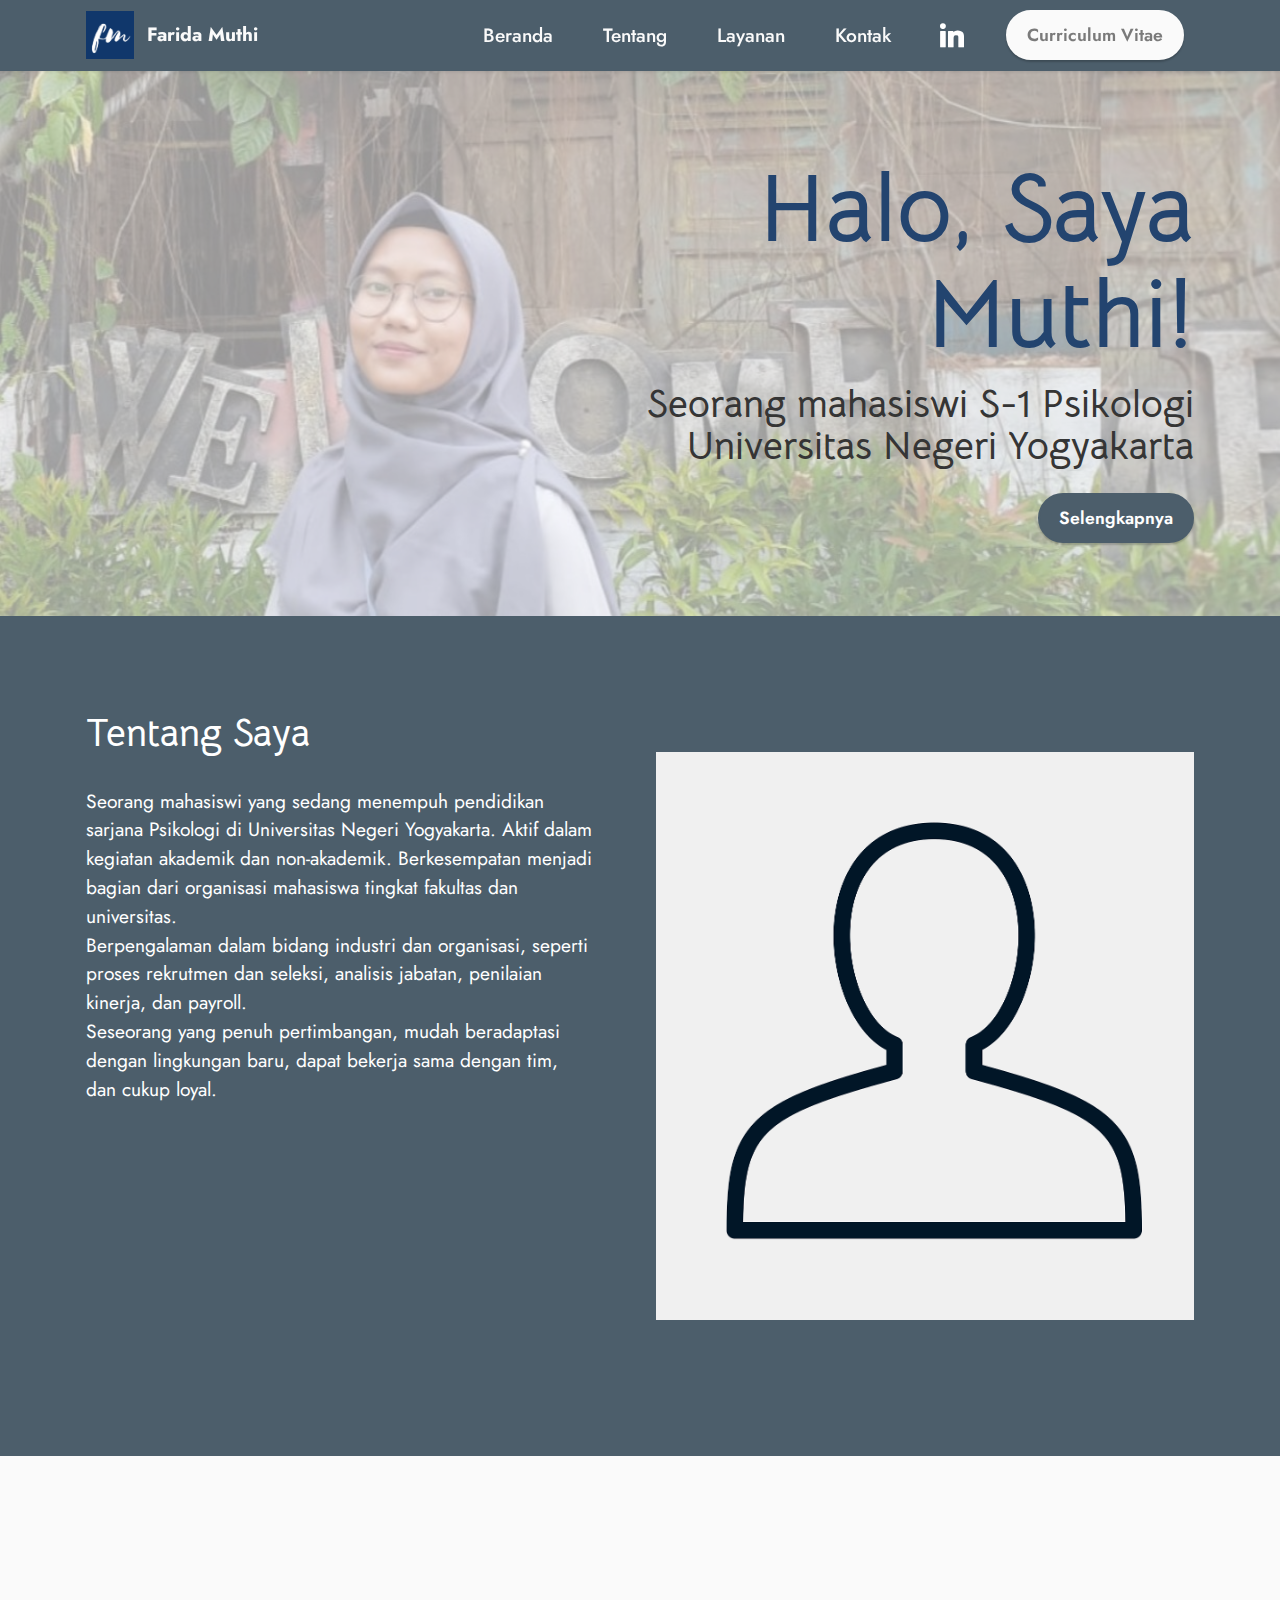
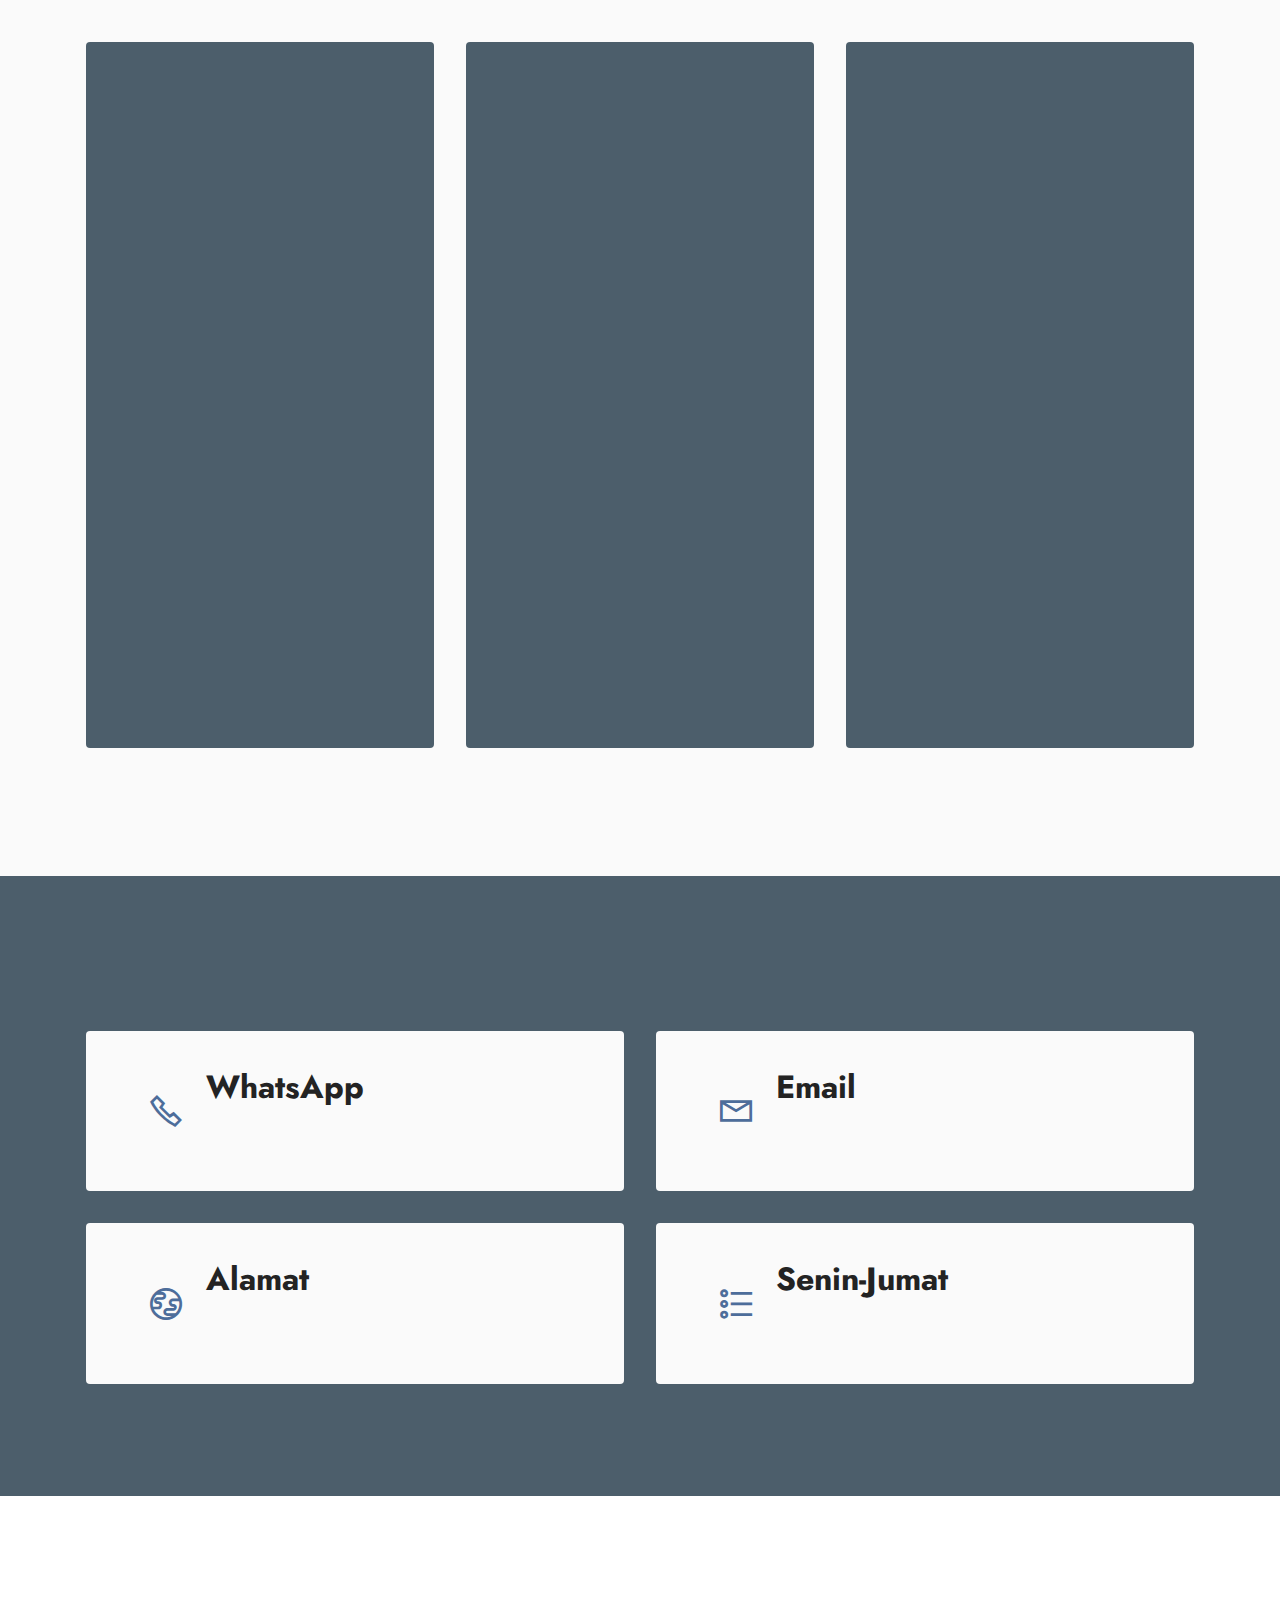
==== commit 8efd7ba3: "create github pages" ====
--- a/index.html
+++ b/index.html
@@ -34,7 +34,7 @@
   <section data-bs-version="5.1" class="menu menu1 cid-sFGMsvHDIa" once="menu" id="menu1-1">
     
 
-    <nav class="navbar navbar-dropdown navbar-expand-lg">
+    <nav class="navbar navbar-dropdown navbar-fixed-top navbar-expand-lg">
         <div class="container">
             <div class="navbar-brand">
                 <span class="navbar-logo">
@@ -65,7 +65,7 @@
                     
                     
                 </div>
-                <div class="navbar-buttons mbr-section-btn"><a class="btn btn-white display-4" href="https://docs.google.com/document/d/1shDUPEkPM0B78n5rnHs5VSztVj6Z0UzP/edit?usp=sharing&ouid=105430754308481717440&rtpof=true&sd=true">Curriculum Vitae</a></div>
+                <div class="navbar-buttons mbr-section-btn"><a class="btn btn-white display-4" href="https://docs.google.com/document/d/1shDUPEkPM0B78n5rnHs5VSztVj6Z0UzP/edit?usp=sharing&ouid=105430754308481717440&rtpof=true&sd=true" target="_blank">Curriculum Vitae</a></div>
             </div>
         </div>
     </nav>
@@ -142,7 +142,7 @@
                         
                         <p class="mbr-text mbr-fonts-style mt-3 display-7">Ingin mendapatkan karyawan yang tepat sesuai dengan posisi yang dibutuhkan? Saya dapat mengakomodasi akan hal itu. Pelajari lebih lanjut untuk mengetahui pengalaman saya.<br></p>
                     </div>
-                    <div class="mbr-section-btn item-footer mt-2"><a href="page1.html" class="btn item-btn btn-secondary display-7" target="_blank">Pelajari Lebih Lanjut &gt;</a></div>
+                    <div class="mbr-section-btn item-footer mt-2"><a href="page1.html" class="btn item-btn btn-white display-7">Pelajari Lebih Lanjut &gt;</a></div>
                 </div>
             </div><div class="item features-image сol-12 col-md-6 col-lg-4">
                 <div class="item-wrapper">
@@ -154,7 +154,7 @@
                         
                         <p class="mbr-text mbr-fonts-style mt-3 display-7">Ingin menilai sejauhmana karyawan dapat melaksanakan pekerjaan sesuai dengan SOP dan deskripsi pekerjaan?&nbsp;Saya dapat mengakomodasi akan hal itu. Pelajari lebih lanjut untuk mengetahui pengalaman saya.</p>
                     </div>
-                    <div class="mbr-section-btn item-footer mt-2"><a href="page2.html" class="btn item-btn btn-secondary display-7" target="_blank">Pelajari Lebih Lanjut &gt;</a></div>
+                    <div class="mbr-section-btn item-footer mt-2"><a href="page2.html" class="btn item-btn btn-white display-7">Pelajari Lebih Lanjut &gt;</a></div>
                 </div>
             </div><div class="item features-image сol-12 col-md-6 col-lg-4">
                 <div class="item-wrapper">
@@ -166,7 +166,7 @@
                         
                         <p class="mbr-text mbr-fonts-style mt-3 display-7">Sudah tepatkah posisi karyawan anda pada suatu jabatan tertentu? Perlukah perusahaan anda menambah jabatan pada divisi tertentu?&nbsp;Saya dapat mengakomodasi akan hal itu. Pelajari lebih lanjut untuk mengetahui pengalaman saya.</p>
                     </div>
-                    <div class="mbr-section-btn item-footer mt-2"><a href="page3.html" class="btn item-btn btn-secondary display-7" target="_blank">Pelajari Lebih Lanjut
+                    <div class="mbr-section-btn item-footer mt-2"><a href="page3.html" class="btn item-btn btn-white display-7">Pelajari Lebih Lanjut
                             &gt;</a></div>
                 </div>
             </div>
@@ -174,48 +174,65 @@
     </div>
 </section>
 
-<section data-bs-version="5.1" class="contacts1 cid-sYSVcjmL0M" id="contacts1-1">
-
-    
-
+<section data-bs-version="5.1" class="contacts2 cid-sZjLc8uI2d" id="contacts2-w">
+    <!---->
+    
     
     <div class="container">
         <div class="mbr-section-head">
             <h3 class="mbr-section-title mbr-fonts-style align-center mb-0 display-2">
                 <strong>Kontak Saya</strong></h3>
-            <h4 class="mbr-section-subtitle mbr-fonts-style align-center mb-0 mt-2 display-5">
-                Hubungi saya melalui kontak di bawah ini</h4>
+            
         </div>
         <div class="row justify-content-center mt-4">
-            <div class="card col-12 col-lg-6">
-                <div class="card-wrapper">
-                    <div class="card-box align-center">
-                        <div class="image-wrapper">
-                            <span class="mbr-iconfont mobi-mbri-letter mobi-mbri"></span>
-                        </div>
-                        <h4 class="card-title mbr-fonts-style mb-2 display-2">
+            <div class="card col-12 col-md-6">
+                <div class="card-wrapper">
+                    <div class="image-wrapper">
+                        <span class="mbr-iconfont mobi-mbri-phone mobi-mbri"></span>
+                    </div>
+                    <div class="text-wrapper">
+                        <h6 class="card-title mbr-fonts-style mb-1 display-5"><strong>WhatsApp</strong></h6>
+                        <p class="mbr-text mbr-fonts-style display-7"><a href="https://wa.me/6285701899709" class="text-primary"></a><a href="https://wa.me/6285701899709" class="text-primary">62 857 01899709</a></p>
+                    </div>
+                </div>
+            </div>
+            <div class="card col-12 col-md-6">
+                <div class="card-wrapper">
+                    <div class="image-wrapper">
+                        <span class="mbr-iconfont mobi-mbri-letter mobi-mbri"></span>
+                    </div>
+                    <div class="text-wrapper">
+                        <h6 class="card-title mbr-fonts-style mb-1 display-5">
                             <strong>Email</strong>
-                        </h4>
-                        <p class="mbr-text mbr-fonts-style mb-2 display-4">
-                            Saya akan balas sesegera mungkin</p>
-                        <h5 class="link mbr-fonts-style display-7"><a href="mailto:faridamuthi@gmail.com" class="text-primary">Kirim&nbsp;email</a>
-                        </h5>
-                    </div>
-                </div>
-            </div>
-            <div class="card col-12 col-lg-6">
-                <div class="card-wrapper">
-                    <div class="card-box align-center">
-                        <div class="image-wrapper">
-                            <span class="mbr-iconfont mobi-mbri-mobile-2 mobi-mbri"></span>
-                        </div>
-                        <h4 class="card-title mbr-fonts-style align-center mb-2 display-2">
-                            <strong>Phone</strong>
-                        </h4>
-                        <p class="mbr-text mbr-fonts-style mb-2 display-4">
-                            Senin-Jumat 09:00 - 17:00</p>
-                        <h5 class="link mbr-black mbr-fonts-style display-7">
-                            <a href="https://wa.me/6285701899709" class="text-primary">Chat via WhatsApp&nbsp;</a></h5>
+                        </h6>
+                        <p class="mbr-text mbr-fonts-style display-7"><a href="mailto:nufikarr@gmail.com" class="text-primary">faridamuthi@gmail.com</a>
+                        </p>
+                    </div>
+                </div>
+            </div>
+            <div class="card col-12 col-md-6">
+                <div class="card-wrapper">
+                    <div class="image-wrapper">
+                        <span class="mbr-iconfont mobi-mbri-globe mobi-mbri"></span>
+                    </div>
+                    <div class="text-wrapper">
+                        <h6 class="card-title mbr-fonts-style mb-1 display-5">
+                            <strong>Alamat</strong></h6>
+                        <p class="mbr-text mbr-fonts-style display-7">
+                            Universitas Negeri Yogyakarta</p>
+                    </div>
+                </div>
+            </div>
+            <div class="card col-12 col-md-6">
+                <div class="card-wrapper">
+                    <div class="image-wrapper">
+                        <span class="mbr-iconfont mobi-mbri-bulleted-list mobi-mbri"></span>
+                    </div>
+                    <div class="text-wrapper">
+                        <h6 class="card-title mbr-fonts-style mb-1 display-5"><strong>Senin-Jumat</strong></h6>
+                        <p class="mbr-text mbr-fonts-style display-7">
+                            9:00 - 17:00
+                        </p>
                     </div>
                 </div>
             </div>
@@ -228,7 +245,7 @@
     
     <div>
         
-        <div class="google-map"><iframe frameborder="0" style="border:0" src="https://www.google.com/maps/embed/v1/place?key=AIzaSyDk89J4FSunMF33ruMVWJaJht_Ro0kvoXs&amp;q=Univeritas Negeri Yogyakarta" allowfullscreen=""></iframe></div>
+        <div class="google-map"><iframe frameborder="0" style="border:0" src="https://www.google.com/maps/embed/v1/place?key=AIzaSyCZI5F_k6S1k46ujh0SNrapM89f7mJxd30&amp;q=Univeritas Negeri Yogyakarta" allowfullscreen=""></iframe></div>
     </div>
 </section>
 
@@ -247,7 +264,7 @@
             </div>
         </div>
     </div>
-</section><section style="background-color: #fff; font-family: -apple-system, BlinkMacSystemFont, 'Segoe UI', 'Roboto', 'Helvetica Neue', Arial, sans-serif; color:#aaa; font-size:12px; padding: 0; align-items: center; display: flex;"><a href="https://mobirise.site/x" style="flex: 1 1; height: 3rem; padding-left: 1rem;"></a><p style="flex: 0 0 auto; margin:0; padding-right:1rem;">Built with Mobirise <a href="https://mobirise.site/u" style="color:#aaa;">web page</a> template</p></section><script src="assets/bootstrap/js/bootstrap.bundle.min.js"></script>  <script src="assets/smoothscroll/smooth-scroll.js"></script>  <script src="assets/ytplayer/index.js"></script>  <script src="assets/dropdown/js/navbar-dropdown.js"></script>  <script src="assets/theme/js/script.js"></script>  
+</section><section style="background-color: #fff; font-family: -apple-system, BlinkMacSystemFont, 'Segoe UI', 'Roboto', 'Helvetica Neue', Arial, sans-serif; color:#aaa; font-size:12px; padding: 0; align-items: center; display: flex;"><a href="https://mobirise.site/r" style="flex: 1 1; height: 3rem; padding-left: 1rem;"></a><p style="flex: 0 0 auto; margin:0; padding-right:1rem;">The <a href="https://mobirise.site/e" style="color:#aaa;">page</a> was built with Mobirise</p></section><script src="assets/bootstrap/js/bootstrap.bundle.min.js"></script>  <script src="assets/smoothscroll/smooth-scroll.js"></script>  <script src="assets/ytplayer/index.js"></script>  <script src="assets/dropdown/js/navbar-dropdown.js"></script>  <script src="assets/theme/js/script.js"></script>  
   
   
  <div id="scrollToTop" class="scrollToTop mbr-arrow-up"><a style="text-align: center;"><i class="mbr-arrow-up-icon mbr-arrow-up-icon-cm cm-icon cm-icon-smallarrow-up"></i></a></div>
--- a/assets/mobirise/css/mbr-additional.css
+++ b/assets/mobirise/css/mbr-additional.css
@@ -6,19 +6,19 @@
 }
 .display-1 {
   font-family: 'Bellota Text', display;
-  font-size: 4.6rem;
+  font-size: 6rem;
   line-height: 1.1;
 }
 .display-1 > .mbr-iconfont {
-  font-size: 5.75rem;
+  font-size: 7.5rem;
 }
 .display-2 {
   font-family: 'Bellota Text', display;
-  font-size: 2rem;
+  font-size: 2.4rem;
   line-height: 1.1;
 }
 .display-2 > .mbr-iconfont {
-  font-size: 2.5rem;
+  font-size: 3rem;
 }
 .display-4 {
   font-family: 'Jost', sans-serif;
@@ -51,19 +51,19 @@
 /* 0.65 - min scale variable, may vary */
 @media (max-width: 992px) {
   .display-1 {
-    font-size: 3.68rem;
+    font-size: 4.8rem;
   }
 }
 @media (max-width: 768px) {
   .display-1 {
-    font-size: 3.22rem;
-    font-size: calc( 2.26rem + (4.6 - 2.26) * ((100vw - 20rem) / (48 - 20)));
-    line-height: calc( 1.1 * (2.26rem + (4.6 - 2.26) * ((100vw - 20rem) / (48 - 20))));
+    font-size: 4.2rem;
+    font-size: calc( 2.75rem + (6 - 2.75) * ((100vw - 20rem) / (48 - 20)));
+    line-height: calc( 1.1 * (2.75rem + (6 - 2.75) * ((100vw - 20rem) / (48 - 20))));
   }
   .display-2 {
-    font-size: 1.6rem;
-    font-size: calc( 1.35rem + (2 - 1.35) * ((100vw - 20rem) / (48 - 20)));
-    line-height: calc( 1.3 * (1.35rem + (2 - 1.35) * ((100vw - 20rem) / (48 - 20))));
+    font-size: 1.92rem;
+    font-size: calc( 1.49rem + (2.4 - 1.49) * ((100vw - 20rem) / (48 - 20)));
+    line-height: calc( 1.3 * (1.49rem + (2.4 - 1.49) * ((100vw - 20rem) / (48 - 20))));
   }
   .display-4 {
     font-size: 0.88rem;
@@ -707,8 +707,14 @@
 a {
   transition: color 0.6s;
 }
-.cid-sFGMsvHDIa .navbar-dropdown {
-  position: relative !important;
+.cid-sFGMsvHDIa {
+  z-index: 1000;
+  width: 100%;
+  position: relative;
+  min-height: 60px;
+}
+.cid-sFGMsvHDIa nav.navbar {
+  position: fixed;
 }
 .cid-sFGMsvHDIa .dropdown-item:before {
   font-family: Moririse2 !important;
@@ -1024,6 +1030,7 @@
 }
 .cid-sFGMsvHDIa .navbar-dropdown {
   padding: 0 1rem;
+  position: fixed;
 }
 .cid-sFGMsvHDIa a.nav-link {
   display: flex;
@@ -1053,13 +1060,13 @@
   }
 }
 .cid-sFGMfPD7iT {
-  padding-top: 11rem;
-  padding-bottom: 11rem;
+  padding-top: 6rem;
+  padding-bottom: 4rem;
   background-image: url("../../../assets/images/picsart-22-03-06-22.jpeg");
 }
 .cid-sFGMfPD7iT .mbr-section-title {
   text-align: right;
-  color: #000000;
+  color: #23446f;
 }
 .cid-sFGMfPD7iT .mbr-text,
 .cid-sFGMfPD7iT .mbr-section-btn {
@@ -1120,7 +1127,7 @@
 .cid-sFGNGNNW5A .item-wrapper {
   position: relative;
   border-radius: 4px;
-  background: #ffffff;
+  background: #4c5e6b;
   height: 100%;
   display: flex;
   flex-flow: column nowrap;
@@ -1145,49 +1152,51 @@
   margin-top: auto !important;
 }
 .cid-sFGNGNNW5A .mbr-section-title {
-  color: #232323;
+  color: #000000;
 }
 .cid-sFGNGNNW5A .mbr-text,
 .cid-sFGNGNNW5A .mbr-section-btn {
   text-align: left;
-  color: #5f6366;
+  color: #fafafa;
 }
 .cid-sFGNGNNW5A .item-title {
   text-align: left;
+  color: #ffffff;
 }
 .cid-sFGNGNNW5A .item-subtitle {
   text-align: left;
 }
-.cid-sYSVcjmL0M {
+.cid-sZjLc8uI2d {
   padding-top: 5rem;
   padding-bottom: 5rem;
   background-color: #4c5e6b;
 }
-.cid-sYSVcjmL0M .mbr-iconfont {
-  display: block;
-  font-size: 5rem;
+.cid-sZjLc8uI2d .image-wrapper {
+  display: flex;
+  align-items: center;
+}
+.cid-sZjLc8uI2d .card-wrapper {
+  margin-bottom: 2rem;
+  display: flex;
+  border-radius: 4px;
+  background: #fafafa;
+}
+@media (max-width: 991px) {
+  .cid-sZjLc8uI2d .card-wrapper {
+    padding: 1rem 2rem;
+  }
+}
+@media (min-width: 992px) {
+  .cid-sZjLc8uI2d .card-wrapper {
+    padding: 2rem 4rem;
+  }
+}
+.cid-sZjLc8uI2d .mbr-iconfont {
+  font-size: 2rem;
+  padding-right: 1.5rem;
   color: #4d6d9a;
-  margin-bottom: 2rem;
-}
-.cid-sYSVcjmL0M .card-wrapper {
-  padding: 3rem;
-  background: #fafafa;
-  border-radius: 4px;
-}
-@media (max-width: 992px) {
-  .cid-sYSVcjmL0M .card-wrapper {
-    margin-bottom: 2rem;
-  }
-}
-@media (max-width: 767px) {
-  .cid-sYSVcjmL0M .card-wrapper {
-    padding: 3rem 1rem;
-  }
-}
-.cid-sYSVcjmL0M .mbr-section-title {
-  color: #fafafa;
-}
-.cid-sYSVcjmL0M .mbr-section-subtitle {
+}
+.cid-sZjLc8uI2d .mbr-section-title {
   color: #fafafa;
 }
 .cid-sFGSPUeMie {
@@ -1226,8 +1235,14 @@
   background-color: #4c5e6b;
   overflow: hidden;
 }
-.cid-sYSXwxnLnl .navbar-dropdown {
-  position: relative !important;
+.cid-sYSXwxnLnl {
+  z-index: 1000;
+  width: 100%;
+  position: relative;
+  min-height: 60px;
+}
+.cid-sYSXwxnLnl nav.navbar {
+  position: fixed;
 }
 .cid-sYSXwxnLnl .dropdown-item:before {
   font-family: Moririse2 !important;
@@ -1543,6 +1558,7 @@
 }
 .cid-sYSXwxnLnl .navbar-dropdown {
   padding: 0 1rem;
+  position: fixed;
 }
 .cid-sYSXwxnLnl a.nav-link {
   display: flex;
@@ -1728,8 +1744,14 @@
   background-color: #4c5e6b;
   overflow: hidden;
 }
-.cid-sZj9M6xNLW .navbar-dropdown {
-  position: relative !important;
+.cid-sZj9M6xNLW {
+  z-index: 1000;
+  width: 100%;
+  position: relative;
+  min-height: 60px;
+}
+.cid-sZj9M6xNLW nav.navbar {
+  position: fixed;
 }
 .cid-sZj9M6xNLW .dropdown-item:before {
   font-family: Moririse2 !important;
@@ -2045,6 +2067,7 @@
 }
 .cid-sZj9M6xNLW .navbar-dropdown {
   padding: 0 1rem;
+  position: fixed;
 }
 .cid-sZj9M6xNLW a.nav-link {
   display: flex;
@@ -2230,8 +2253,14 @@
   background-color: #4c5e6b;
   overflow: hidden;
 }
-.cid-sZjccncQuj .navbar-dropdown {
-  position: relative !important;
+.cid-sZjccncQuj {
+  z-index: 1000;
+  width: 100%;
+  position: relative;
+  min-height: 60px;
+}
+.cid-sZjccncQuj nav.navbar {
+  position: fixed;
 }
 .cid-sZjccncQuj .dropdown-item:before {
   font-family: Moririse2 !important;
@@ -2547,6 +2576,7 @@
 }
 .cid-sZjccncQuj .navbar-dropdown {
   padding: 0 1rem;
+  position: fixed;
 }
 .cid-sZjccncQuj a.nav-link {
   display: flex;
@@ -2732,6 +2762,6 @@
 .cid-sZjccs3heI {
   padding-top: 30px;
   padding-bottom: 30px;
-  background-color: #4d6d9a;
+  background-color: #4c5e6b;
   overflow: hidden;
 }
--- a/assets/mobirise/css/mbr-additional.css
+++ b/assets/mobirise/css/mbr-additional.css
@@ -6,19 +6,19 @@
 }
 .display-1 {
   font-family: 'Bellota Text', display;
-  font-size: 4.6rem;
+  font-size: 6rem;
   line-height: 1.1;
 }
 .display-1 > .mbr-iconfont {
-  font-size: 5.75rem;
+  font-size: 7.5rem;
 }
 .display-2 {
   font-family: 'Bellota Text', display;
-  font-size: 2rem;
+  font-size: 2.4rem;
   line-height: 1.1;
 }
 .display-2 > .mbr-iconfont {
-  font-size: 2.5rem;
+  font-size: 3rem;
 }
 .display-4 {
   font-family: 'Jost', sans-serif;
@@ -51,19 +51,19 @@
 /* 0.65 - min scale variable, may vary */
 @media (max-width: 992px) {
   .display-1 {
-    font-size: 3.68rem;
+    font-size: 4.8rem;
   }
 }
 @media (max-width: 768px) {
   .display-1 {
-    font-size: 3.22rem;
-    font-size: calc( 2.26rem + (4.6 - 2.26) * ((100vw - 20rem) / (48 - 20)));
-    line-height: calc( 1.1 * (2.26rem + (4.6 - 2.26) * ((100vw - 20rem) / (48 - 20))));
+    font-size: 4.2rem;
+    font-size: calc( 2.75rem + (6 - 2.75) * ((100vw - 20rem) / (48 - 20)));
+    line-height: calc( 1.1 * (2.75rem + (6 - 2.75) * ((100vw - 20rem) / (48 - 20))));
   }
   .display-2 {
-    font-size: 1.6rem;
-    font-size: calc( 1.35rem + (2 - 1.35) * ((100vw - 20rem) / (48 - 20)));
-    line-height: calc( 1.3 * (1.35rem + (2 - 1.35) * ((100vw - 20rem) / (48 - 20))));
+    font-size: 1.92rem;
+    font-size: calc( 1.49rem + (2.4 - 1.49) * ((100vw - 20rem) / (48 - 20)));
+    line-height: calc( 1.3 * (1.49rem + (2.4 - 1.49) * ((100vw - 20rem) / (48 - 20))));
   }
   .display-4 {
     font-size: 0.88rem;
@@ -707,8 +707,14 @@
 a {
   transition: color 0.6s;
 }
-.cid-sFGMsvHDIa .navbar-dropdown {
-  position: relative !important;
+.cid-sFGMsvHDIa {
+  z-index: 1000;
+  width: 100%;
+  position: relative;
+  min-height: 60px;
+}
+.cid-sFGMsvHDIa nav.navbar {
+  position: fixed;
 }
 .cid-sFGMsvHDIa .dropdown-item:before {
   font-family: Moririse2 !important;
@@ -1024,6 +1030,7 @@
 }
 .cid-sFGMsvHDIa .navbar-dropdown {
   padding: 0 1rem;
+  position: fixed;
 }
 .cid-sFGMsvHDIa a.nav-link {
   display: flex;
@@ -1053,13 +1060,13 @@
   }
 }
 .cid-sFGMfPD7iT {
-  padding-top: 11rem;
-  padding-bottom: 11rem;
+  padding-top: 6rem;
+  padding-bottom: 4rem;
   background-image: url("../../../assets/images/picsart-22-03-06-22.jpeg");
 }
 .cid-sFGMfPD7iT .mbr-section-title {
   text-align: right;
-  color: #000000;
+  color: #23446f;
 }
 .cid-sFGMfPD7iT .mbr-text,
 .cid-sFGMfPD7iT .mbr-section-btn {
@@ -1120,7 +1127,7 @@
 .cid-sFGNGNNW5A .item-wrapper {
   position: relative;
   border-radius: 4px;
-  background: #ffffff;
+  background: #4c5e6b;
   height: 100%;
   display: flex;
   flex-flow: column nowrap;
@@ -1145,49 +1152,51 @@
   margin-top: auto !important;
 }
 .cid-sFGNGNNW5A .mbr-section-title {
-  color: #232323;
+  color: #000000;
 }
 .cid-sFGNGNNW5A .mbr-text,
 .cid-sFGNGNNW5A .mbr-section-btn {
   text-align: left;
-  color: #5f6366;
+  color: #fafafa;
 }
 .cid-sFGNGNNW5A .item-title {
   text-align: left;
+  color: #ffffff;
 }
 .cid-sFGNGNNW5A .item-subtitle {
   text-align: left;
 }
-.cid-sYSVcjmL0M {
+.cid-sZjLc8uI2d {
   padding-top: 5rem;
   padding-bottom: 5rem;
   background-color: #4c5e6b;
 }
-.cid-sYSVcjmL0M .mbr-iconfont {
-  display: block;
-  font-size: 5rem;
+.cid-sZjLc8uI2d .image-wrapper {
+  display: flex;
+  align-items: center;
+}
+.cid-sZjLc8uI2d .card-wrapper {
+  margin-bottom: 2rem;
+  display: flex;
+  border-radius: 4px;
+  background: #fafafa;
+}
+@media (max-width: 991px) {
+  .cid-sZjLc8uI2d .card-wrapper {
+    padding: 1rem 2rem;
+  }
+}
+@media (min-width: 992px) {
+  .cid-sZjLc8uI2d .card-wrapper {
+    padding: 2rem 4rem;
+  }
+}
+.cid-sZjLc8uI2d .mbr-iconfont {
+  font-size: 2rem;
+  padding-right: 1.5rem;
   color: #4d6d9a;
-  margin-bottom: 2rem;
-}
-.cid-sYSVcjmL0M .card-wrapper {
-  padding: 3rem;
-  background: #fafafa;
-  border-radius: 4px;
-}
-@media (max-width: 992px) {
-  .cid-sYSVcjmL0M .card-wrapper {
-    margin-bottom: 2rem;
-  }
-}
-@media (max-width: 767px) {
-  .cid-sYSVcjmL0M .card-wrapper {
-    padding: 3rem 1rem;
-  }
-}
-.cid-sYSVcjmL0M .mbr-section-title {
-  color: #fafafa;
-}
-.cid-sYSVcjmL0M .mbr-section-subtitle {
+}
+.cid-sZjLc8uI2d .mbr-section-title {
   color: #fafafa;
 }
 .cid-sFGSPUeMie {
@@ -1226,8 +1235,14 @@
   background-color: #4c5e6b;
   overflow: hidden;
 }
-.cid-sYSXwxnLnl .navbar-dropdown {
-  position: relative !important;
+.cid-sYSXwxnLnl {
+  z-index: 1000;
+  width: 100%;
+  position: relative;
+  min-height: 60px;
+}
+.cid-sYSXwxnLnl nav.navbar {
+  position: fixed;
 }
 .cid-sYSXwxnLnl .dropdown-item:before {
   font-family: Moririse2 !important;
@@ -1543,6 +1558,7 @@
 }
 .cid-sYSXwxnLnl .navbar-dropdown {
   padding: 0 1rem;
+  position: fixed;
 }
 .cid-sYSXwxnLnl a.nav-link {
   display: flex;
@@ -1728,8 +1744,14 @@
   background-color: #4c5e6b;
   overflow: hidden;
 }
-.cid-sZj9M6xNLW .navbar-dropdown {
-  position: relative !important;
+.cid-sZj9M6xNLW {
+  z-index: 1000;
+  width: 100%;
+  position: relative;
+  min-height: 60px;
+}
+.cid-sZj9M6xNLW nav.navbar {
+  position: fixed;
 }
 .cid-sZj9M6xNLW .dropdown-item:before {
   font-family: Moririse2 !important;
@@ -2045,6 +2067,7 @@
 }
 .cid-sZj9M6xNLW .navbar-dropdown {
   padding: 0 1rem;
+  position: fixed;
 }
 .cid-sZj9M6xNLW a.nav-link {
   display: flex;
@@ -2230,8 +2253,14 @@
   background-color: #4c5e6b;
   overflow: hidden;
 }
-.cid-sZjccncQuj .navbar-dropdown {
-  position: relative !important;
+.cid-sZjccncQuj {
+  z-index: 1000;
+  width: 100%;
+  position: relative;
+  min-height: 60px;
+}
+.cid-sZjccncQuj nav.navbar {
+  position: fixed;
 }
 .cid-sZjccncQuj .dropdown-item:before {
   font-family: Moririse2 !important;
@@ -2547,6 +2576,7 @@
 }
 .cid-sZjccncQuj .navbar-dropdown {
   padding: 0 1rem;
+  position: fixed;
 }
 .cid-sZjccncQuj a.nav-link {
   display: flex;
@@ -2732,6 +2762,6 @@
 .cid-sZjccs3heI {
   padding-top: 30px;
   padding-bottom: 30px;
-  background-color: #4d6d9a;
+  background-color: #4c5e6b;
   overflow: hidden;
 }
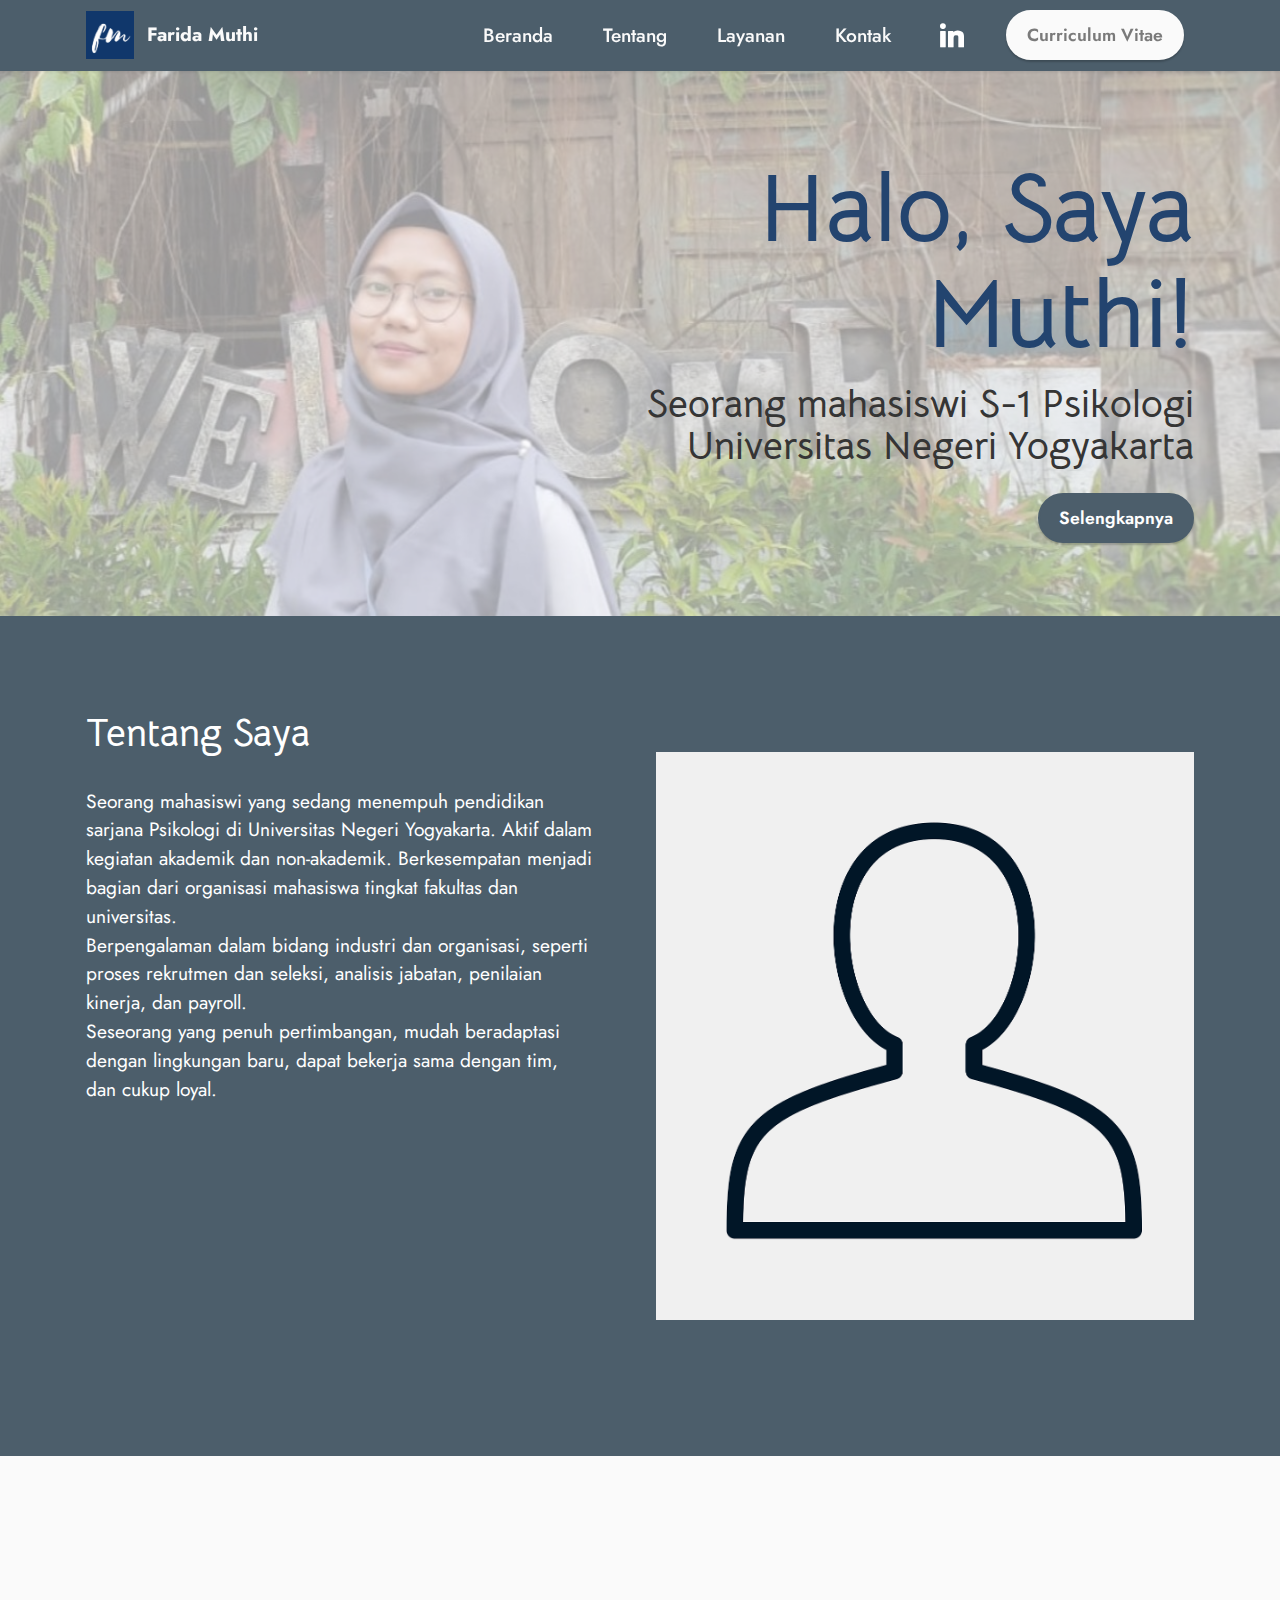
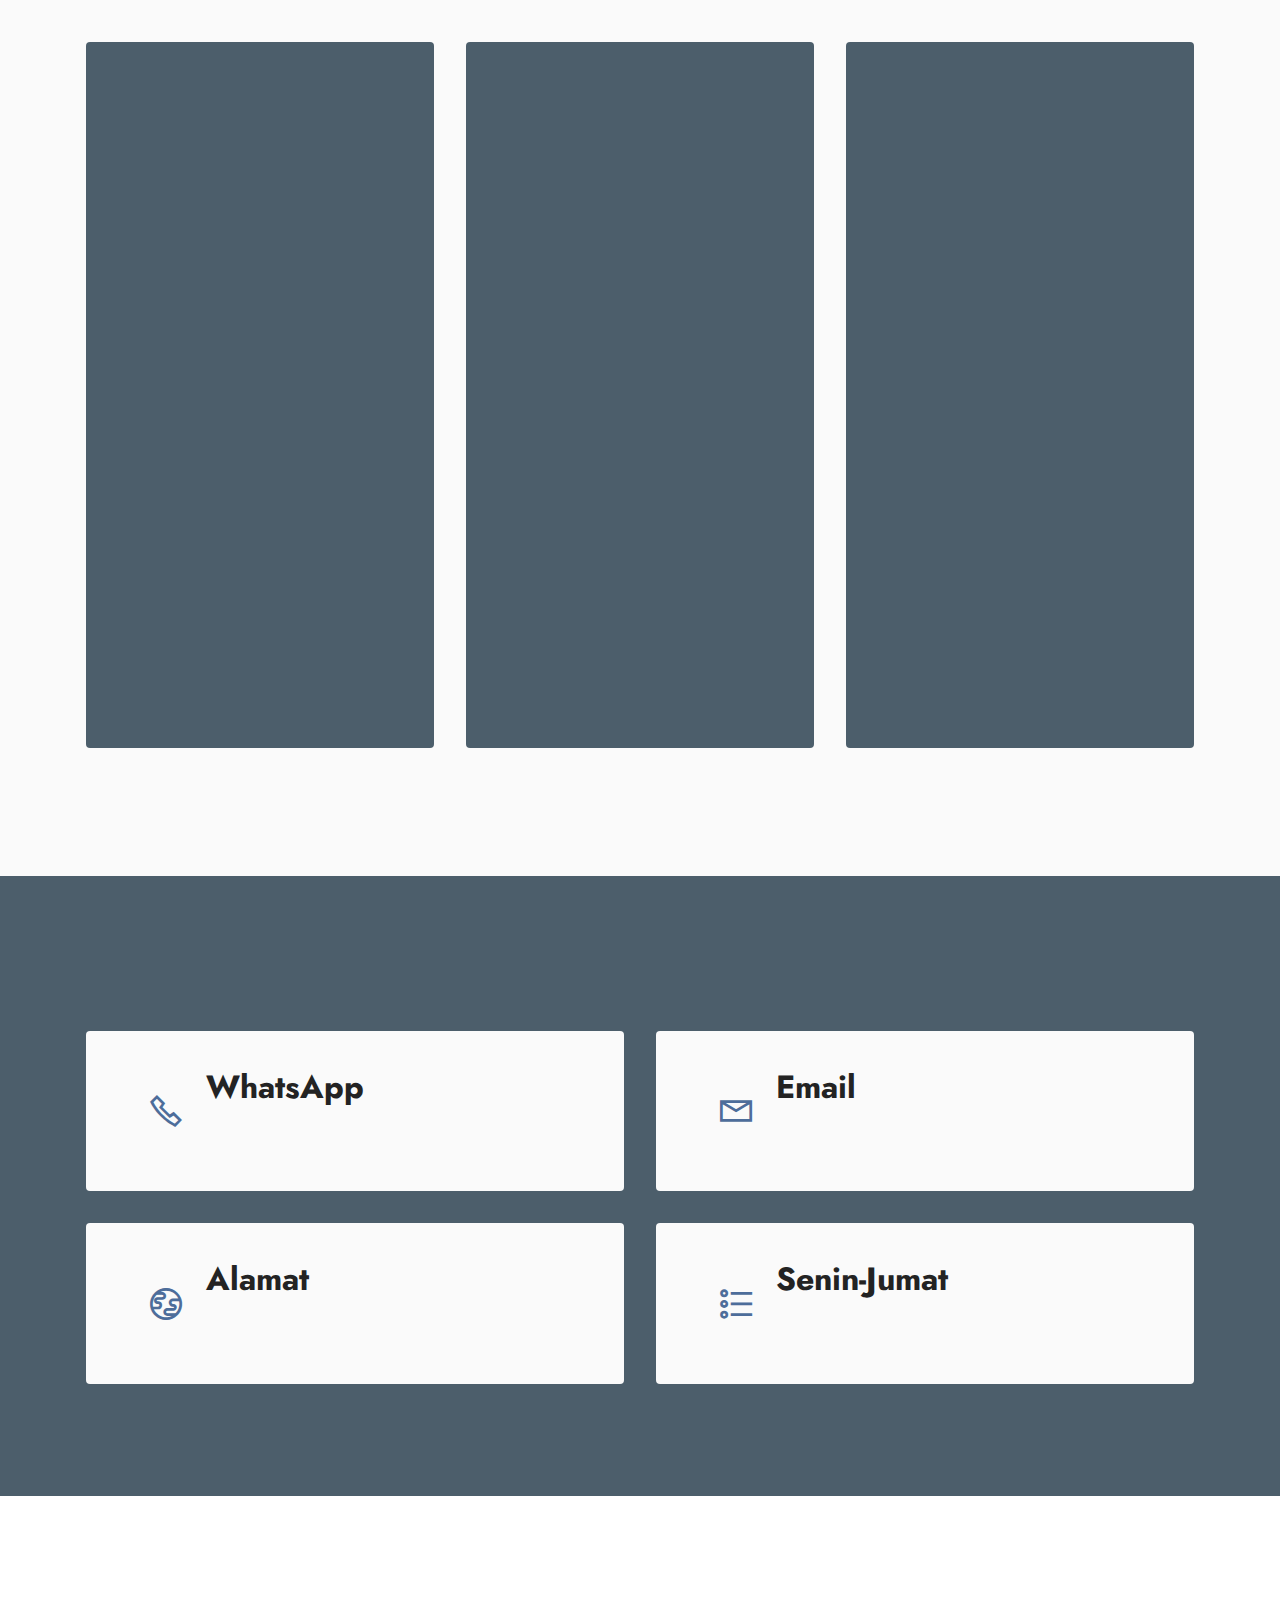
==== commit 245e5d52: "create github pages" ====
--- a/index.html
+++ b/index.html
@@ -21,8 +21,8 @@
   <link rel="stylesheet" href="assets/theme/css/style.css">
   <link rel="preload" href="https://fonts.googleapis.com/css?family=Bellota+Text:300,300i,400,400i,700,700i&display=swap" as="style" onload="this.onload=null;this.rel='stylesheet'">
   <noscript><link rel="stylesheet" href="https://fonts.googleapis.com/css?family=Bellota+Text:300,300i,400,400i,700,700i&display=swap"></noscript>
-  <link rel="preload" href="https://fonts.googleapis.com/css2?family=Jost:ital,wght@0,400;0,700;1,400;1,700&display=swap&display=swap" as="style" onload="this.onload=null;this.rel='stylesheet'">
-  <noscript><link rel="stylesheet" href="https://fonts.googleapis.com/css2?family=Jost:ital,wght@0,400;0,700;1,400;1,700&display=swap&display=swap"></noscript>
+  <link rel="preload" href="https://fonts.googleapis.com/css?family=Jost:100,200,300,400,500,600,700,800,900,100i,200i,300i,400i,500i,600i,700i,800i,900i&display=swap" as="style" onload="this.onload=null;this.rel='stylesheet'">
+  <noscript><link rel="stylesheet" href="https://fonts.googleapis.com/css?family=Jost:100,200,300,400,500,600,700,800,900,100i,200i,300i,400i,500i,600i,700i,800i,900i&display=swap"></noscript>
   <link rel="preload" as="style" href="assets/mobirise/css/mbr-additional.css"><link rel="stylesheet" href="assets/mobirise/css/mbr-additional.css" type="text/css">
   
   
@@ -245,7 +245,7 @@
     
     <div>
         
-        <div class="google-map"><iframe frameborder="0" style="border:0" src="https://www.google.com/maps/embed/v1/place?key=AIzaSyCZI5F_k6S1k46ujh0SNrapM89f7mJxd30&amp;q=Univeritas Negeri Yogyakarta" allowfullscreen=""></iframe></div>
+        <div class="google-map"><iframe frameborder="0" style="border:0" src="https://www.google.com/maps/embed/v1/place?key=AIzaSyCNveGQ9bfpKFwWzQLLftrR9hNiHwdqQG8&amp;q=Univeritas Negeri Yogyakarta" allowfullscreen=""></iframe></div>
     </div>
 </section>
 
@@ -264,7 +264,7 @@
             </div>
         </div>
     </div>
-</section><section style="background-color: #fff; font-family: -apple-system, BlinkMacSystemFont, 'Segoe UI', 'Roboto', 'Helvetica Neue', Arial, sans-serif; color:#aaa; font-size:12px; padding: 0; align-items: center; display: flex;"><a href="https://mobirise.site/r" style="flex: 1 1; height: 3rem; padding-left: 1rem;"></a><p style="flex: 0 0 auto; margin:0; padding-right:1rem;">The <a href="https://mobirise.site/e" style="color:#aaa;">page</a> was built with Mobirise</p></section><script src="assets/bootstrap/js/bootstrap.bundle.min.js"></script>  <script src="assets/smoothscroll/smooth-scroll.js"></script>  <script src="assets/ytplayer/index.js"></script>  <script src="assets/dropdown/js/navbar-dropdown.js"></script>  <script src="assets/theme/js/script.js"></script>  
+</section><section style="background-color: #fff; font-family: -apple-system, BlinkMacSystemFont, 'Segoe UI', 'Roboto', 'Helvetica Neue', Arial, sans-serif; color:#aaa; font-size:12px; padding: 0; align-items: center; display: flex;"><a href="https://mobirise.site/v" style="flex: 1 1; height: 3rem; padding-left: 1rem;"></a><p style="flex: 0 0 auto; margin:0; padding-right:1rem;">Mobirise site maker - <a href="https://mobirise.site/o" style="color:#aaa;">Check it</a></p></section><script src="assets/bootstrap/js/bootstrap.bundle.min.js"></script>  <script src="assets/smoothscroll/smooth-scroll.js"></script>  <script src="assets/ytplayer/index.js"></script>  <script src="assets/dropdown/js/navbar-dropdown.js"></script>  <script src="assets/theme/js/script.js"></script>  
   
   
  <div id="scrollToTop" class="scrollToTop mbr-arrow-up"><a style="text-align: center;"><i class="mbr-arrow-up-icon mbr-arrow-up-icon-cm cm-icon cm-icon-smallarrow-up"></i></a></div>
--- a/assets/mobirise/css/mbr-additional.css
+++ b/assets/mobirise/css/mbr-additional.css
@@ -1232,7 +1232,7 @@
 .cid-sFGSOnwtIp {
   padding-top: 30px;
   padding-bottom: 30px;
-  background-color: #4c5e6b;
+  background-color: #4d6d9a;
   overflow: hidden;
 }
 .cid-sYSXwxnLnl {
@@ -2762,6 +2762,6 @@
 .cid-sZjccs3heI {
   padding-top: 30px;
   padding-bottom: 30px;
-  background-color: #4c5e6b;
+  background-color: #4d6d9a;
   overflow: hidden;
 }
--- a/assets/mobirise/css/mbr-additional.css
+++ b/assets/mobirise/css/mbr-additional.css
@@ -1232,7 +1232,7 @@
 .cid-sFGSOnwtIp {
   padding-top: 30px;
   padding-bottom: 30px;
-  background-color: #4c5e6b;
+  background-color: #4d6d9a;
   overflow: hidden;
 }
 .cid-sYSXwxnLnl {
@@ -2762,6 +2762,6 @@
 .cid-sZjccs3heI {
   padding-top: 30px;
   padding-bottom: 30px;
-  background-color: #4c5e6b;
+  background-color: #4d6d9a;
   overflow: hidden;
 }
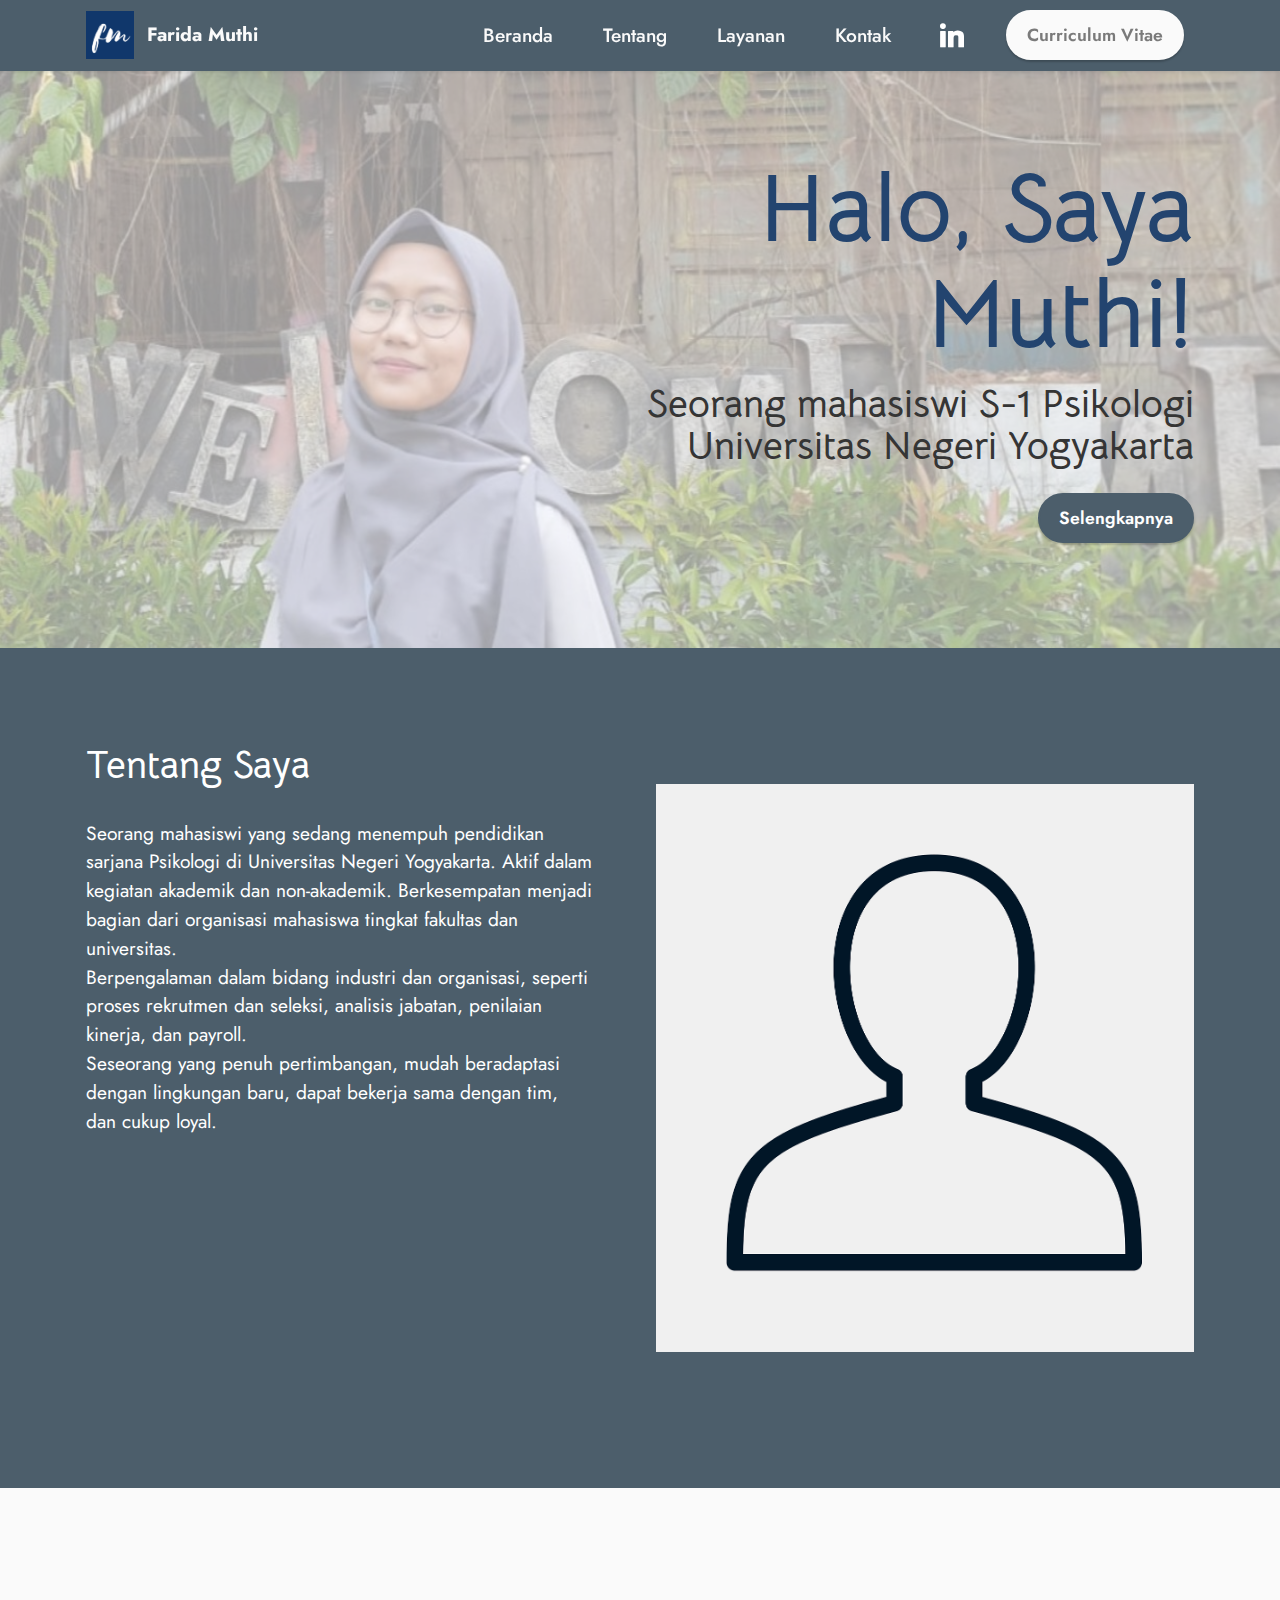
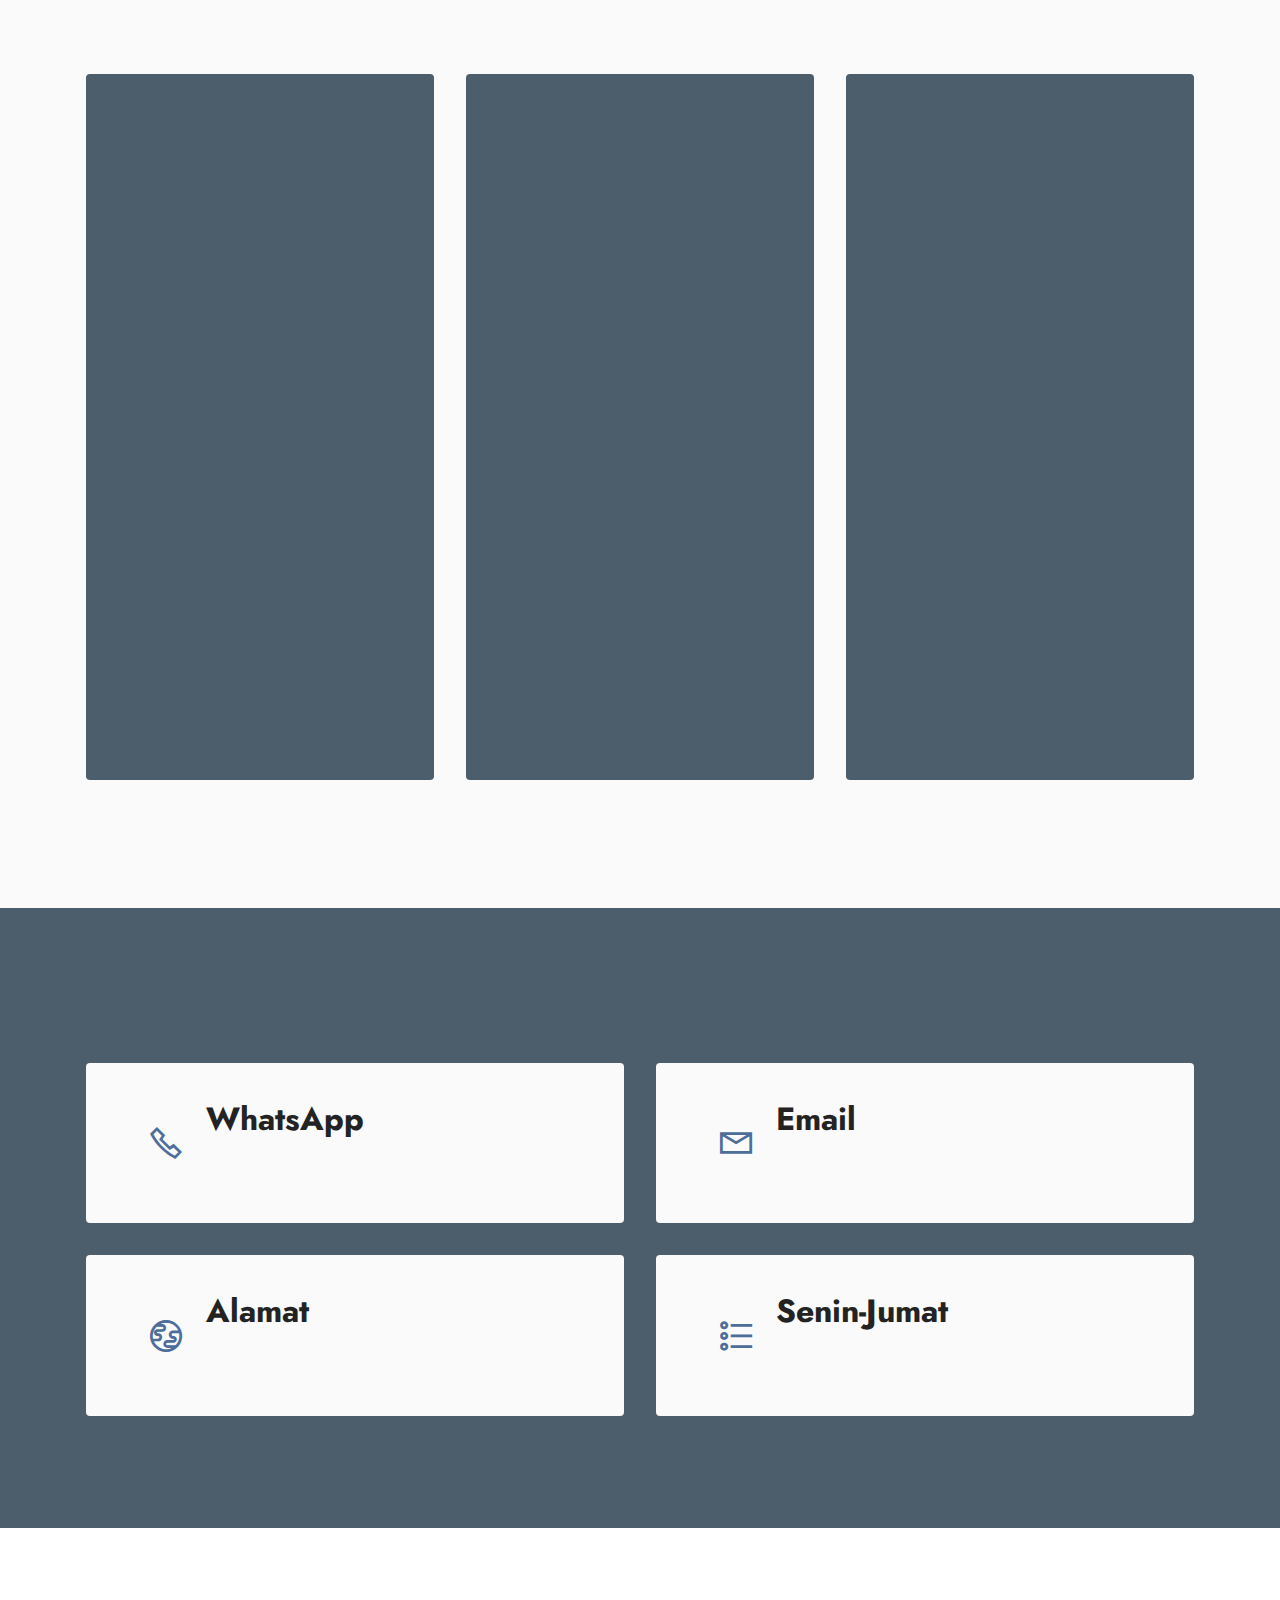
==== commit 7cc95167: "create github pages" ====
--- a/index.html
+++ b/index.html
@@ -264,7 +264,7 @@
             </div>
         </div>
     </div>
-</section><section style="background-color: #fff; font-family: -apple-system, BlinkMacSystemFont, 'Segoe UI', 'Roboto', 'Helvetica Neue', Arial, sans-serif; color:#aaa; font-size:12px; padding: 0; align-items: center; display: flex;"><a href="https://mobirise.site/v" style="flex: 1 1; height: 3rem; padding-left: 1rem;"></a><p style="flex: 0 0 auto; margin:0; padding-right:1rem;">Mobirise site maker - <a href="https://mobirise.site/o" style="color:#aaa;">Check it</a></p></section><script src="assets/bootstrap/js/bootstrap.bundle.min.js"></script>  <script src="assets/smoothscroll/smooth-scroll.js"></script>  <script src="assets/ytplayer/index.js"></script>  <script src="assets/dropdown/js/navbar-dropdown.js"></script>  <script src="assets/theme/js/script.js"></script>  
+</section><section style="background-color: #fff; font-family: -apple-system, BlinkMacSystemFont, 'Segoe UI', 'Roboto', 'Helvetica Neue', Arial, sans-serif; color:#aaa; font-size:12px; padding: 0; align-items: center; display: flex;"><a href="https://mobirise.site/i" style="flex: 1 1; height: 3rem; padding-left: 1rem;"></a><p style="flex: 0 0 auto; margin:0; padding-right:1rem;"><a href="https://mobirise.site/s" style="color:#aaa;">Website</a> was created with Mobirise website templates</p></section><script src="assets/bootstrap/js/bootstrap.bundle.min.js"></script>  <script src="assets/smoothscroll/smooth-scroll.js"></script>  <script src="assets/ytplayer/index.js"></script>  <script src="assets/dropdown/js/navbar-dropdown.js"></script>  <script src="assets/theme/js/script.js"></script>  
   
   
  <div id="scrollToTop" class="scrollToTop mbr-arrow-up"><a style="text-align: center;"><i class="mbr-arrow-up-icon mbr-arrow-up-icon-cm cm-icon cm-icon-smallarrow-up"></i></a></div>
--- a/assets/mobirise/css/mbr-additional.css
+++ b/assets/mobirise/css/mbr-additional.css
@@ -1061,7 +1061,7 @@
 }
 .cid-sFGMfPD7iT {
   padding-top: 6rem;
-  padding-bottom: 4rem;
+  padding-bottom: 6rem;
   background-image: url("../../../assets/images/picsart-22-03-06-22.jpeg");
 }
 .cid-sFGMfPD7iT .mbr-section-title {
--- a/assets/mobirise/css/mbr-additional.css
+++ b/assets/mobirise/css/mbr-additional.css
@@ -1061,7 +1061,7 @@
 }
 .cid-sFGMfPD7iT {
   padding-top: 6rem;
-  padding-bottom: 4rem;
+  padding-bottom: 6rem;
   background-image: url("../../../assets/images/picsart-22-03-06-22.jpeg");
 }
 .cid-sFGMfPD7iT .mbr-section-title {
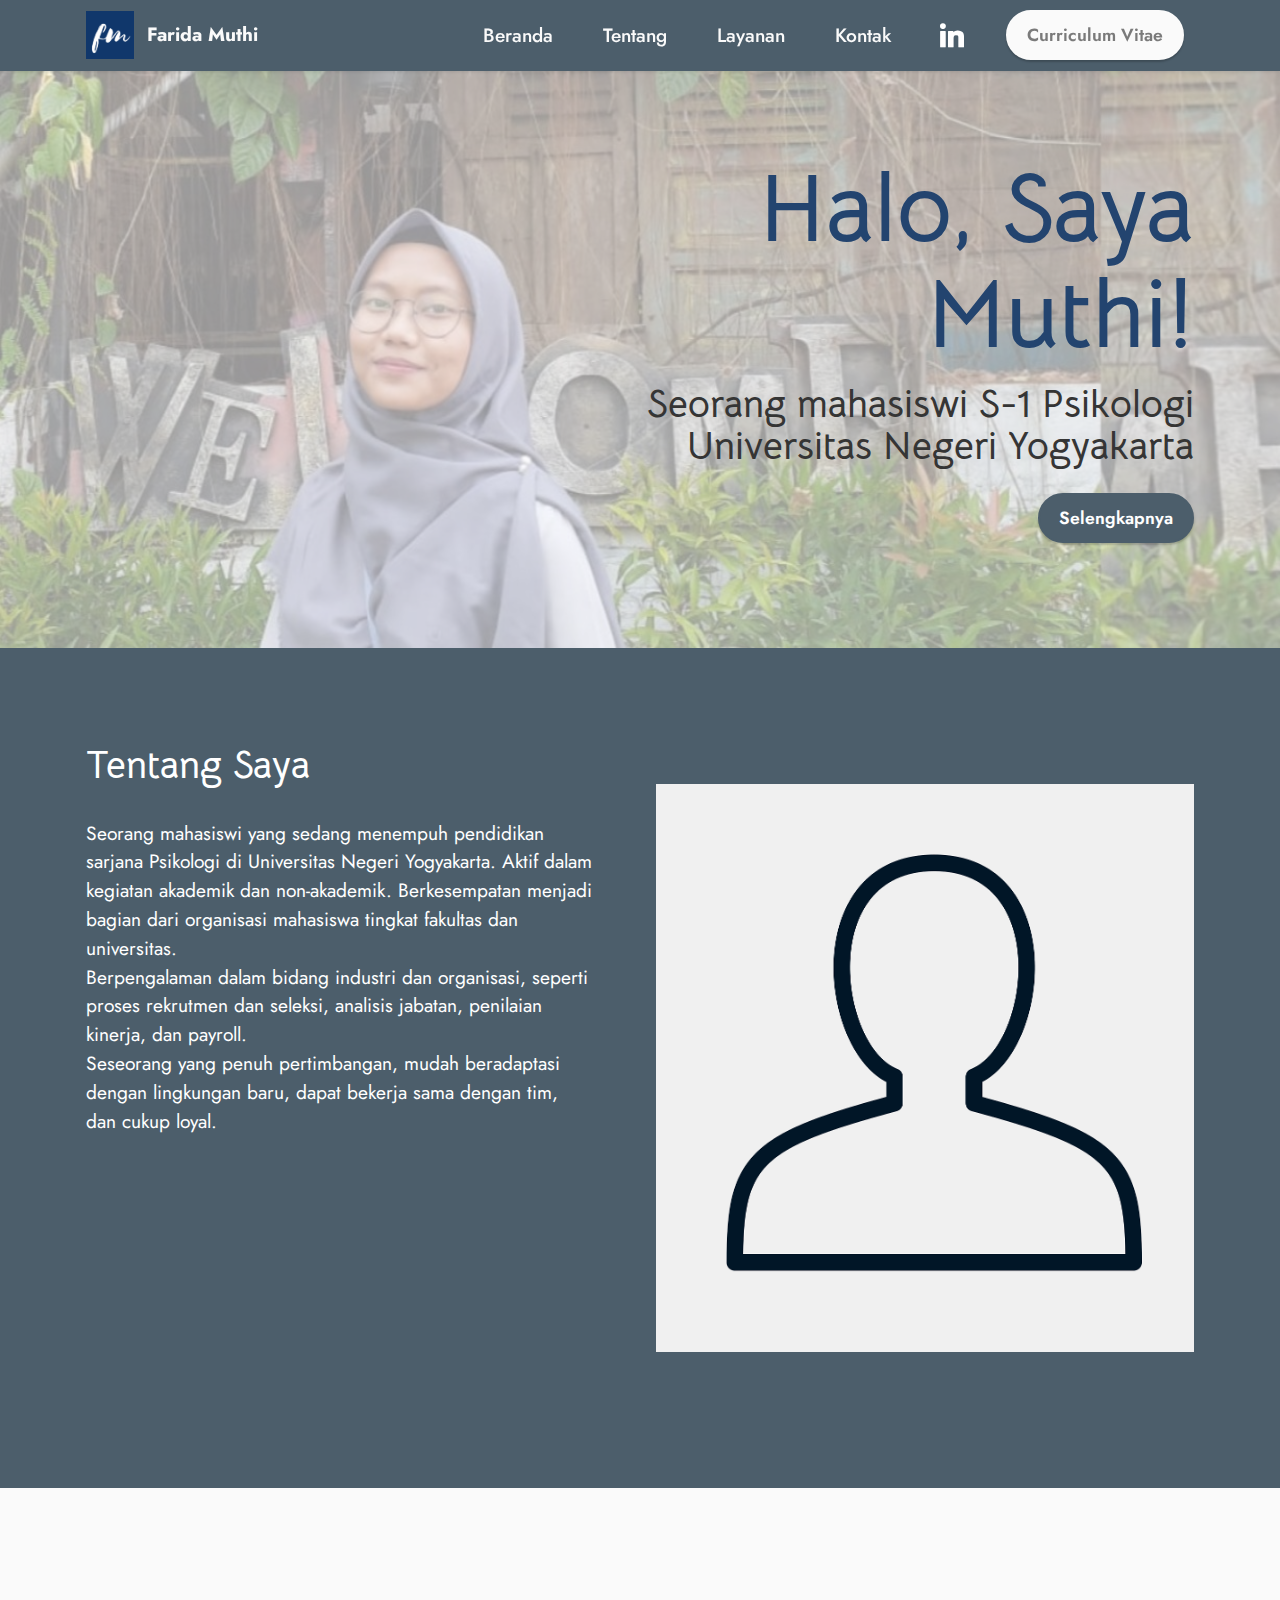
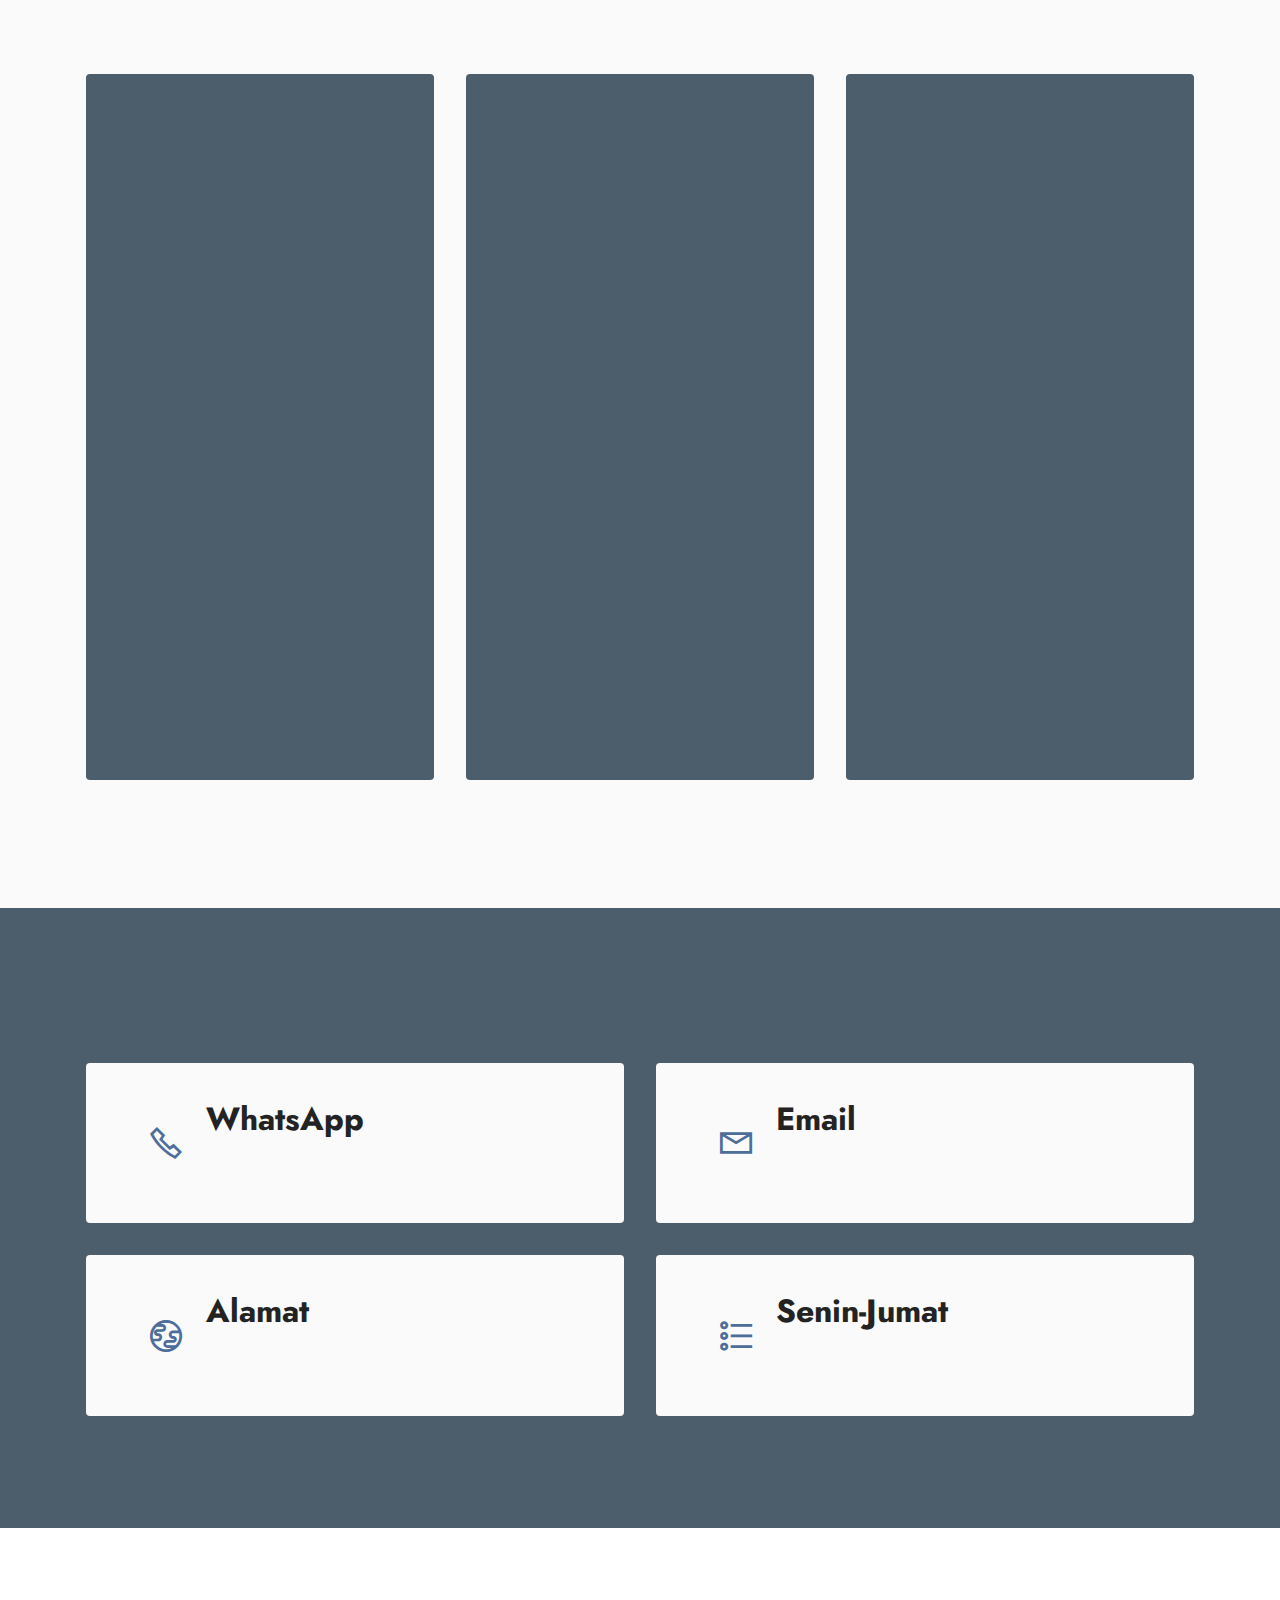
==== commit db50bf97: "create github pages" ====
--- a/index.html
+++ b/index.html
@@ -245,7 +245,7 @@
     
     <div>
         
-        <div class="google-map"><iframe frameborder="0" style="border:0" src="https://www.google.com/maps/embed/v1/place?key=AIzaSyCNveGQ9bfpKFwWzQLLftrR9hNiHwdqQG8&amp;q=Univeritas Negeri Yogyakarta" allowfullscreen=""></iframe></div>
+        <div class="google-map"><iframe frameborder="0" style="border:0" src="https://www.google.com/maps/embed/v1/place?key=AIzaSyDk89J4FSunMF33ruMVWJaJht_Ro0kvoXs&amp;q=Univeritas Negeri Yogyakarta" allowfullscreen=""></iframe></div>
     </div>
 </section>
 
@@ -264,7 +264,7 @@
             </div>
         </div>
     </div>
-</section><section style="background-color: #fff; font-family: -apple-system, BlinkMacSystemFont, 'Segoe UI', 'Roboto', 'Helvetica Neue', Arial, sans-serif; color:#aaa; font-size:12px; padding: 0; align-items: center; display: flex;"><a href="https://mobirise.site/i" style="flex: 1 1; height: 3rem; padding-left: 1rem;"></a><p style="flex: 0 0 auto; margin:0; padding-right:1rem;"><a href="https://mobirise.site/s" style="color:#aaa;">Website</a> was created with Mobirise website templates</p></section><script src="assets/bootstrap/js/bootstrap.bundle.min.js"></script>  <script src="assets/smoothscroll/smooth-scroll.js"></script>  <script src="assets/ytplayer/index.js"></script>  <script src="assets/dropdown/js/navbar-dropdown.js"></script>  <script src="assets/theme/js/script.js"></script>  
+</section><section style="background-color: #fff; font-family: -apple-system, BlinkMacSystemFont, 'Segoe UI', 'Roboto', 'Helvetica Neue', Arial, sans-serif; color:#aaa; font-size:12px; padding: 0; align-items: center; display: flex;"><a href="https://mobirise.site/x" style="flex: 1 1; height: 3rem; padding-left: 1rem;"></a><p style="flex: 0 0 auto; margin:0; padding-right:1rem;"><a href="https://mobirise.site/c" style="color:#aaa;">This</a> website was built with Mobirise</p></section><script src="assets/bootstrap/js/bootstrap.bundle.min.js"></script>  <script src="assets/smoothscroll/smooth-scroll.js"></script>  <script src="assets/ytplayer/index.js"></script>  <script src="assets/dropdown/js/navbar-dropdown.js"></script>  <script src="assets/theme/js/script.js"></script>  
   
   
  <div id="scrollToTop" class="scrollToTop mbr-arrow-up"><a style="text-align: center;"><i class="mbr-arrow-up-icon mbr-arrow-up-icon-cm cm-icon cm-icon-smallarrow-up"></i></a></div>
--- a/assets/mobirise/css/mbr-additional.css
+++ b/assets/mobirise/css/mbr-additional.css
@@ -1232,7 +1232,7 @@
 .cid-sFGSOnwtIp {
   padding-top: 30px;
   padding-bottom: 30px;
-  background-color: #4d6d9a;
+  background-color: #4c5e6b;
   overflow: hidden;
 }
 .cid-sYSXwxnLnl {
@@ -2762,6 +2762,6 @@
 .cid-sZjccs3heI {
   padding-top: 30px;
   padding-bottom: 30px;
-  background-color: #4d6d9a;
+  background-color: #4c5e6b;
   overflow: hidden;
 }
--- a/assets/mobirise/css/mbr-additional.css
+++ b/assets/mobirise/css/mbr-additional.css
@@ -1232,7 +1232,7 @@
 .cid-sFGSOnwtIp {
   padding-top: 30px;
   padding-bottom: 30px;
-  background-color: #4d6d9a;
+  background-color: #4c5e6b;
   overflow: hidden;
 }
 .cid-sYSXwxnLnl {
@@ -2762,6 +2762,6 @@
 .cid-sZjccs3heI {
   padding-top: 30px;
   padding-bottom: 30px;
-  background-color: #4d6d9a;
+  background-color: #4c5e6b;
   overflow: hidden;
 }
